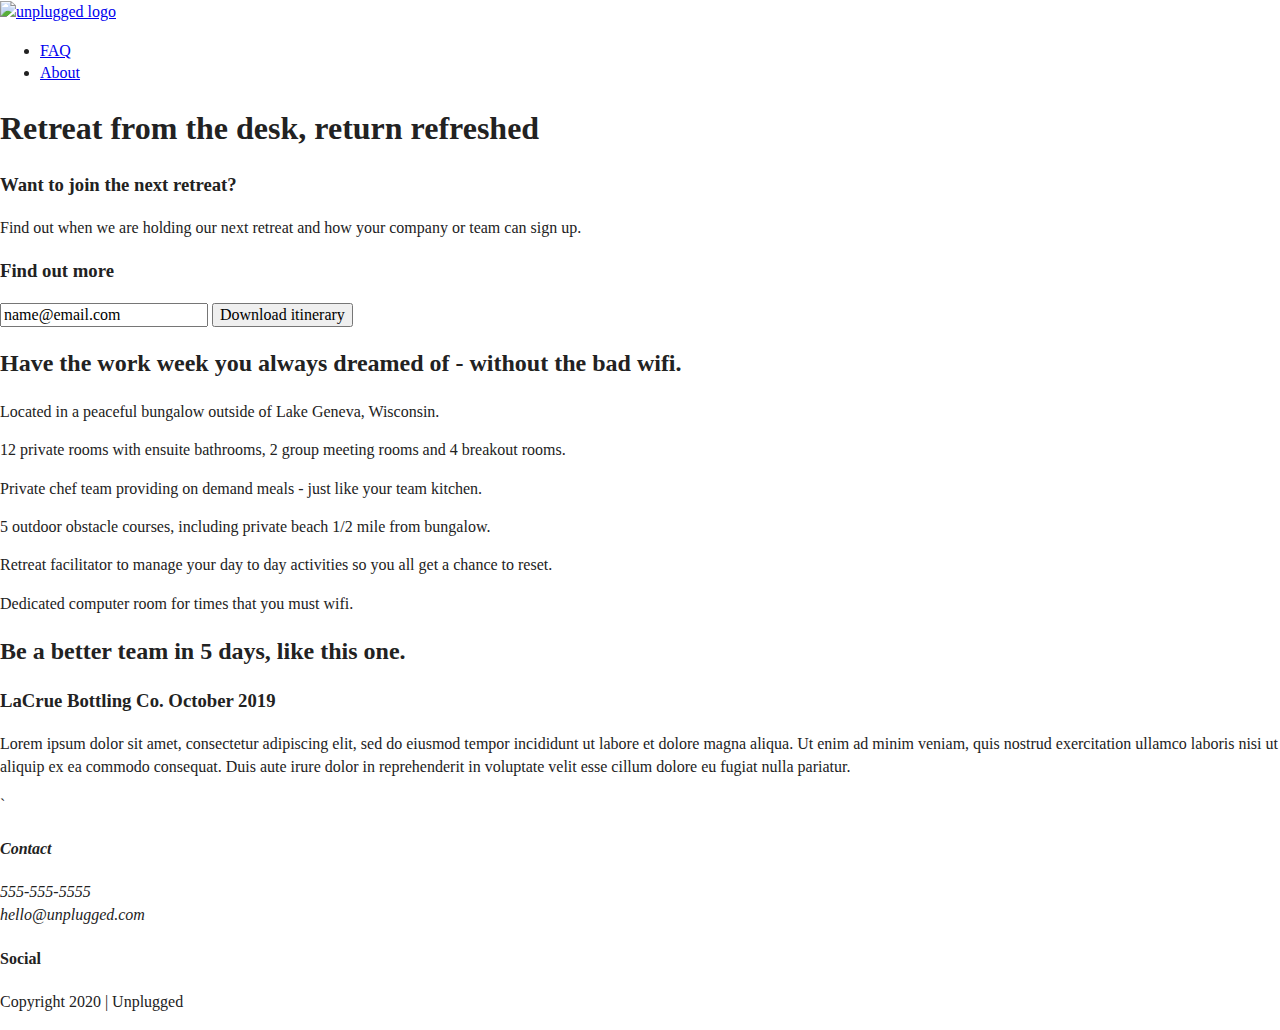
==== index.html @ 2848f75b "Added aside, reviews and other sections" ====
<!doctype html>
<html class="no-js" lang="">

<head>
  <meta charset="utf-8">
  <title>Unplugged | Retreats</title>
  <meta name="description" content="">
  <meta name="viewport" content="width=device-width, initial-scale=1">

  <link rel="manifest" href="site.webmanifest">
  <link rel="apple-touch-icon" href="icon.png">
  <!-- Place favicon.ico in the root directory -->

  <link rel="stylesheet" href="css/normalize.css">
  <link rel="stylesheet" href="css/main.css">

  <meta name="theme-color" content="#fafafa">
</head>

<body>
  <!--[if IE]>
    <p class="browserupgrade">You are using an <strong>outdated</strong> browser. Please <a href="https://browsehappy.com/">upgrade your browser</a> to improve your experience and security.</p>
  <![endif]-->

  <!-- Add your site or application content here -->
  <header>
    <div class="content-wrapper">
      <a href="#"><img src="" alt="unplugged logo"></a>
        <div class="header-divider"></div>
          <nav>
            <ul>
              <li><a href="faq/index.html" target="_blank">FAQ</a></li>
              <li><a href="about/index.html" target="-blank">About</a></li>
            </ul>
          </nav>
    </div>
</header>

  <main>
    <section class="hero-area">
      <div class="content-wrapper">
      <h1>Retreat from the desk, return refreshed</h1>
      </div>
    </section>

    <aside>
      <div class="content-wrapper">
      <div class="form-description">
        <h3>Want to join the next retreat?</h3>
      <p>Find out when we are holding our next retreat and how your company or team can sign up.</p> 
      </div>
      <div class="form">
        <h3>Find out more</h3>
          <input type="text" name="name" value="name@email.com">
          <input type="button" value="Download itinerary">
        </div>
      </div>
    </aside>

    <section class="features">
      <div class="content-wrapper">
        <h2>Have the work week you always dreamed of - without the bad wifi.</h2>
        <div class="features-items">
        <article>
          <p class="fontawesome-icon"></p>
          <p class="features-item-description">Located in a peaceful bungalow outside of Lake Geneva, Wisconsin.</p>
        </article>
        <article>
          <p class="fontawesome-icon"></p>
          <p class="features-item-description">12 private rooms with ensuite bathrooms, 2 group meeting rooms and 4 breakout rooms.</p>
        </article>
        <article> 
          <p class="fontawesome-icon"></p>
          <p class="features-item-description">Private chef team providing on demand meals - just like your team kitchen.</p>
        </article>
        <article> 
          <p class="fontawesome-icon"></p>
          <p class="features-item-description">5 outdoor obstacle courses, including private beach 1/2 mile from bungalow.</p>
        </article>
        <article> 
          <p class="fontawesome-icon"></p>
          <p class="features-item-description">Retreat facilitator to manage your day to day activities so you all get a chance to reset.</p>
        </article>
        <article> 
          <p class="fontawesome-icon"></p>
          <p class="features-item-description">Dedicated computer room for times that you must wifi.</p>
        </article>
      </div>
      </div>
    </section>

    <section class="reviews">
      <div class="content-wrapper">
          <h2>Be a better team in 5 days, like this one.</h2>
          <article>
            <div>
              <h3>LaCrue Bottling Co. October 2019</h3>
              <p>Lorem ipsum dolor sit amet, consectetur adipiscing elit, sed do eiusmod tempor incididunt ut labore et
                  dolore magna aliqua. Ut enim ad minim veniam, quis nostrud exercitation ullamco laboris nisi ut aliquip
                  ex ea commodo consequat. Duis aute irure dolor in reprehenderit in voluptate velit esse cillum dolore eu
                  fugiat nulla pariatur.</p>
            </div>
          </article>
      </div>
    </section>
`</main>

  <footer>
    <div class="content-wrapper">
      <div class="footer-content">
          <address class="contact">
            <h4>Contact</h4>
            <p>555-555-5555<br>hello@unplugged.com</p>
          </address>
        <div class="social">
          <h4>Social</h4>
          <div class="social-icons">
            <p><a href="https://www.facebook.com/yoursite" target="_blank"></a></p>
            <p><a href="https://www.twitter.com/yoursite" target="_blank"></a></p>
            <p><a href="https://www.instagram.com/yoursite" target="_blank"></a></p>
          </div>
        </div>
      </div>
    </div>
    <div class="copyright">
      <p>Copyright 2020 | Unplugged</p>
    </div>
  </footer>
  <script src="js/vendor/modernizr-3.8.0.min.js"></script>
  <script src="https://code.jquery.com/jquery-3.4.1.min.js" integrity="sha256-CSXorXvZcTkaix6Yvo6HppcZGetbYMGWSFlBw8HfCJo=" crossorigin="anonymous"></script>
  <script>window.jQuery || document.write('<script src="js/vendor/jquery-3.4.1.min.js"><\/script>')</script>
  <script src="js/plugins.js"></script>
  <script src="js/main.js"></script>

  <!-- Google Analytics: change UA-XXXXX-Y to be your site's ID. -->
  <script>
    window.ga = function () { ga.q.push(arguments) }; ga.q = []; ga.l = +new Date;
    ga('create', 'UA-XXXXX-Y', 'auto'); ga('set','transport','beacon'); ga('send', 'pageview')
  </script>
  <script src="https://www.google-analytics.com/analytics.js" async></script>
</body>

</html>
---- css/main.css ----
/*! HTML5 Boilerplate v7.3.0 | MIT License | https://html5boilerplate.com/ */

/* main.css 2.0.0 | MIT License | https://github.com/h5bp/main.css#readme */
/*
 * What follows is the result of much research on cross-browser styling.
 * Credit left inline and big thanks to Nicolas Gallagher, Jonathan Neal,
 * Kroc Camen, and the H5BP dev community and team.
 */

/* ==========================================================================
   Base styles: opinionated defaults
   ========================================================================== */

html {
  color: #222;
  font-size: 1em;
  line-height: 1.4;
}

/*
 * Remove text-shadow in selection highlight:
 * https://twitter.com/miketaylr/status/12228805301
 *
 * Vendor-prefixed and regular ::selection selectors cannot be combined:
 * https://stackoverflow.com/a/16982510/7133471
 *
 * Customize the background color to match your design.
 */

::-moz-selection {
  background: #b3d4fc;
  text-shadow: none;
}

::selection {
  background: #b3d4fc;
  text-shadow: none;
}

/*
 * A better looking default horizontal rule
 */

hr {
  display: block;
  height: 1px;
  border: 0;
  border-top: 1px solid #ccc;
  margin: 1em 0;
  padding: 0;
}

/*
 * Remove the gap between audio, canvas, iframes,
 * images, videos and the bottom of their containers:
 * https://github.com/h5bp/html5-boilerplate/issues/440
 */

audio,
canvas,
iframe,
img,
svg,
video {
  vertical-align: middle;
}

/*
 * Remove default fieldset styles.
 */

fieldset {
  border: 0;
  margin: 0;
  padding: 0;
}

/*
 * Allow only vertical resizing of textareas.
 */

textarea {
  resize: vertical;
}

/* ==========================================================================
   Browser Upgrade Prompt
   ========================================================================== */

.browserupgrade {
  margin: 0.2em 0;
  background: #ccc;
  color: #000;
  padding: 0.2em 0;
}

/* ==========================================================================
   Author's custom styles
   ========================================================================== */

/* ==========================================================================
   Helper classes
   ========================================================================== */

/*
 * Hide visually and from screen readers
 */

.hidden {
  display: none !important;
}

/*
* Hide only visually, but have it available for screen readers:
* https://snook.ca/archives/html_and_css/hiding-content-for-accessibility
*
* 1. For long content, line feeds are not interpreted as spaces and small width
*    causes content to wrap 1 word per line:
*    https://medium.com/@jessebeach/beware-smushed-off-screen-accessible-text-5952a4c2cbfe
*/

.sr-only {
  border: 0;
  clip: rect(0, 0, 0, 0);
  height: 1px;
  margin: -1px;
  overflow: hidden;
  padding: 0;
  position: absolute;
  white-space: nowrap;
  width: 1px;
  /* 1 */
}

/*
* Extends the .sr-only class to allow the element
* to be focusable when navigated to via the keyboard:
* https://www.drupal.org/node/897638
*/

.sr-only.focusable:active,
.sr-only.focusable:focus {
  clip: auto;
  height: auto;
  margin: 0;
  overflow: visible;
  position: static;
  white-space: inherit;
  width: auto;
}

/*
* Hide visually and from screen readers, but maintain layout
*/

.invisible {
  visibility: hidden;
}

/*
* Clearfix: contain floats
*
* For modern browsers
* 1. The space content is one way to avoid an Opera bug when the
*    `contenteditable` attribute is included anywhere else in the document.
*    Otherwise it causes space to appear at the top and bottom of elements
*    that receive the `clearfix` class.
* 2. The use of `table` rather than `block` is only necessary if using
*    `:before` to contain the top-margins of child elements.
*/

.clearfix:before,
.clearfix:after {
  content: " ";
  /* 1 */
  display: table;
  /* 2 */
}

.clearfix:after {
  clear: both;
}

/* ==========================================================================
   EXAMPLE Media Queries for Responsive Design.
   These examples override the primary ('mobile first') styles.
   Modify as content requires.
   ========================================================================== */

@media only screen and (min-width: 35em) {
  /* Style adjustments for viewports that meet the condition */
}

@media print,
  (-webkit-min-device-pixel-ratio: 1.25),
  (min-resolution: 1.25dppx),
  (min-resolution: 120dpi) {
  /* Style adjustments for high resolution devices */
}

/* ==========================================================================
   Print styles.
   Inlined to avoid the additional HTTP request:
   https://www.phpied.com/delay-loading-your-print-css/
   ========================================================================== */

@media print {
  *,
  *:before,
  *:after {
    background: transparent !important;
    color: #000 !important;
    /* Black prints faster */
    box-shadow: none !important;
    text-shadow: none !important;
  }
  a,
  a:visited {
    text-decoration: underline;
  }
  a[href]:after {
    content: " (" attr(href) ")";
  }
  abbr[title]:after {
    content: " (" attr(title) ")";
  }
  /*
     * Don't show links that are fragment identifiers,
     * or use the `javascript:` pseudo protocol
     */
  a[href^="#"]:after,
  a[href^="javascript:"]:after {
    content: "";
  }
  pre {
    white-space: pre-wrap !important;
  }
  pre,
  blockquote {
    border: 1px solid #999;
    page-break-inside: avoid;
  }
  /*
     * Printing Tables:
     * https://web.archive.org/web/20180815150934/http://css-discuss.incutio.com/wiki/Printing_Tables
     */
  thead {
    display: table-header-group;
  }
  tr,
  img {
    page-break-inside: avoid;
  }
  p,
  h2,
  h3 {
    orphans: 3;
    widows: 3;
  }
  h2,
  h3 {
    page-break-after: avoid;
  }
}
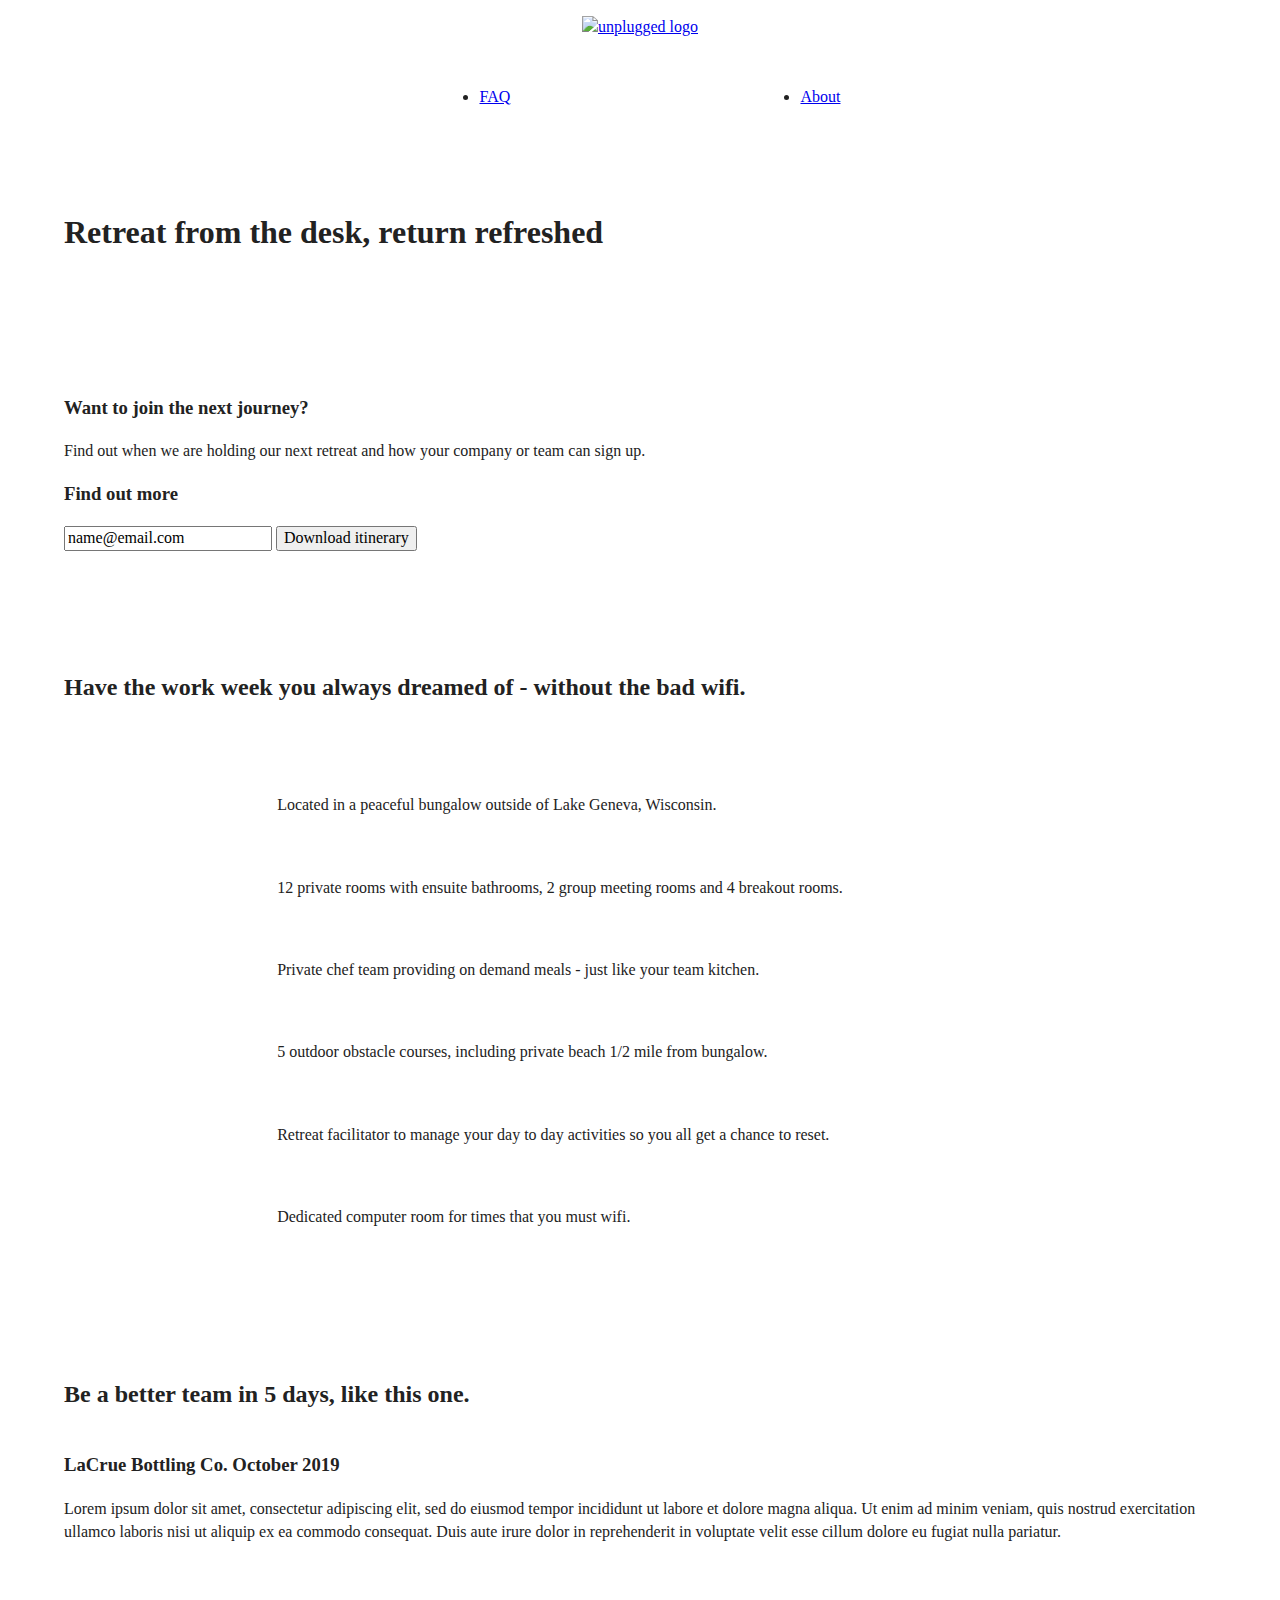
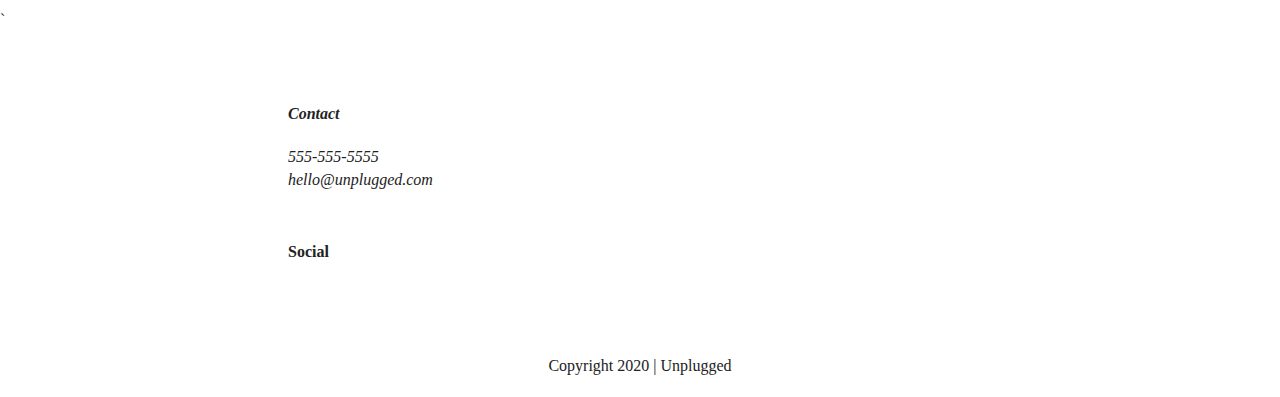
==== commit 18c45731: "changed aside h3 text from retreat to journey to test mac terminal upload to github" ====
--- a/index.html
+++ b/index.html
@@ -46,7 +46,7 @@
     <aside>
       <div class="content-wrapper">
       <div class="form-description">
-        <h3>Want to join the next retreat?</h3>
+        <h3>Want to join the next journey?</h3>
       <p>Find out when we are holding our next retreat and how your company or team can sign up.</p> 
       </div>
       <div class="form">
--- a/css/main.css
+++ b/css/main.css
@@ -97,6 +97,199 @@
 /* ==========================================================================
    Author's custom styles
    ========================================================================== */
+   .content-wrapper {
+    width: 90%;
+    margin: 50px 0;
+  }
+  
+  /* -------------------- Base Header - Footer Styles -------------------- */
+  
+  header,
+  footer {
+    display: flex;
+    justify-content: center;
+    align-items: center;
+    flex-flow: row wrap;
+  }
+  
+  header {
+    padding: 15px 0;
+  }
+  
+  header .content-wrapper {
+    display: flex;
+    justify-content: center;
+    align-items: center;
+    flex-flow: row wrap;
+    margin: 0;
+  }
+  
+  .header-divider {
+    width: 100%;
+    height: 1px;
+    margin: 10px 0 20px 0;
+  }
+  
+  header nav {
+    display: flex;
+    justify-content: space-around;
+    align-items: center;
+    flex-flow: row wrap;
+    width: 60%;
+  }
+  
+  header nav ul {
+    display: flex;
+    justify-content: space-around;
+    width: 100%;
+  }
+  
+  footer {
+    flex-direction: column;
+  }
+  
+  footer p {
+    margin: 0;
+  }
+  
+  footer .content-wrapper {
+    width: 55%;
+    margin: 50px 0;
+  }
+  
+  footer .contact {
+    margin-bottom: 50px;
+  }
+  
+  footer .social-icons {
+    display: flex;
+    justify-content: space-around;
+    align-items: center;
+  }
+  
+  footer .social-icons p {
+    display: flex;
+    justify-content: center;
+    align-items: center;
+  }
+  
+  footer .copyright {
+    margin: 20px 0;
+  }
+  
+  /* -------------------- Mobile Styles - Homepage -------------------- */
+  
+  /* Hero Area */
+  
+  .hero-area {
+    display: flex;
+    justify-content: center;
+    flex-flow: row wrap;
+  }
+  
+  /* Aside */
+  
+  aside {
+    display: flex;
+    justify-content: center;
+    align-items: center;
+    flex-flow: row wrap;
+  }
+  
+  /* Features */
+  
+  .features {
+    display: flex;
+    justify-content: center;
+    flex-flow: row wrap;
+  }
+  
+  .features h2 {
+    margin-bottom: 60px;
+  }
+  
+  .features article {
+    width: 63%;
+    margin: 30px 0;
+  }
+  
+  .features .features-items {
+    display: flex;
+    justify-content: center;
+    align-items: center;
+    flex-flow: row wrap;
+  }
+  
+  .features p {
+    margin: 0;
+  }
+  
+  /* Reviews */
+  
+  .reviews {
+    display: flex;
+    justify-content: center;
+    flex-flow: row wrap;
+  }
+  
+  .reviews h2 {
+    margin-bottom: 40px;
+  }
+  
+  .reviews h3 {
+    width: 55%;
+    margin: 20px 0;
+  }
+  
+  /* ==========================================================================
+     About Page
+     ========================================================================== */
+  
+  .mission {
+    display: flex;
+    justify-content: center;
+    align-items: center;
+    flex-flow: row wrap;
+  }
+  
+  .contact-section {
+    display: flex;
+    justify-content: center;
+    align-items: center;
+    flex-flow: row wrap;
+  }
+  
+  .contact-content p {
+    margin: 0;
+  }
+  
+  /* ==========================================================================
+     FAQ Page
+     ========================================================================== */
+  
+  .faq {
+    display: flex;
+    justify-content: center;
+    align-items: center;
+    flex-flow: row wrap;
+  }
+  
+  .faq .content-wrapper {
+    margin: 50px 0 0 0;
+    display: flex;
+    justify-content: center;
+    align-items: center;
+    flex-flow: row wrap;
+  }
+  
+  .faq h2 {
+    margin-bottom: 40px;
+  }
+  
+  .faq-content {
+    margin-bottom: 50px;
+  }
+
 
 /* ==========================================================================
    Helper classes
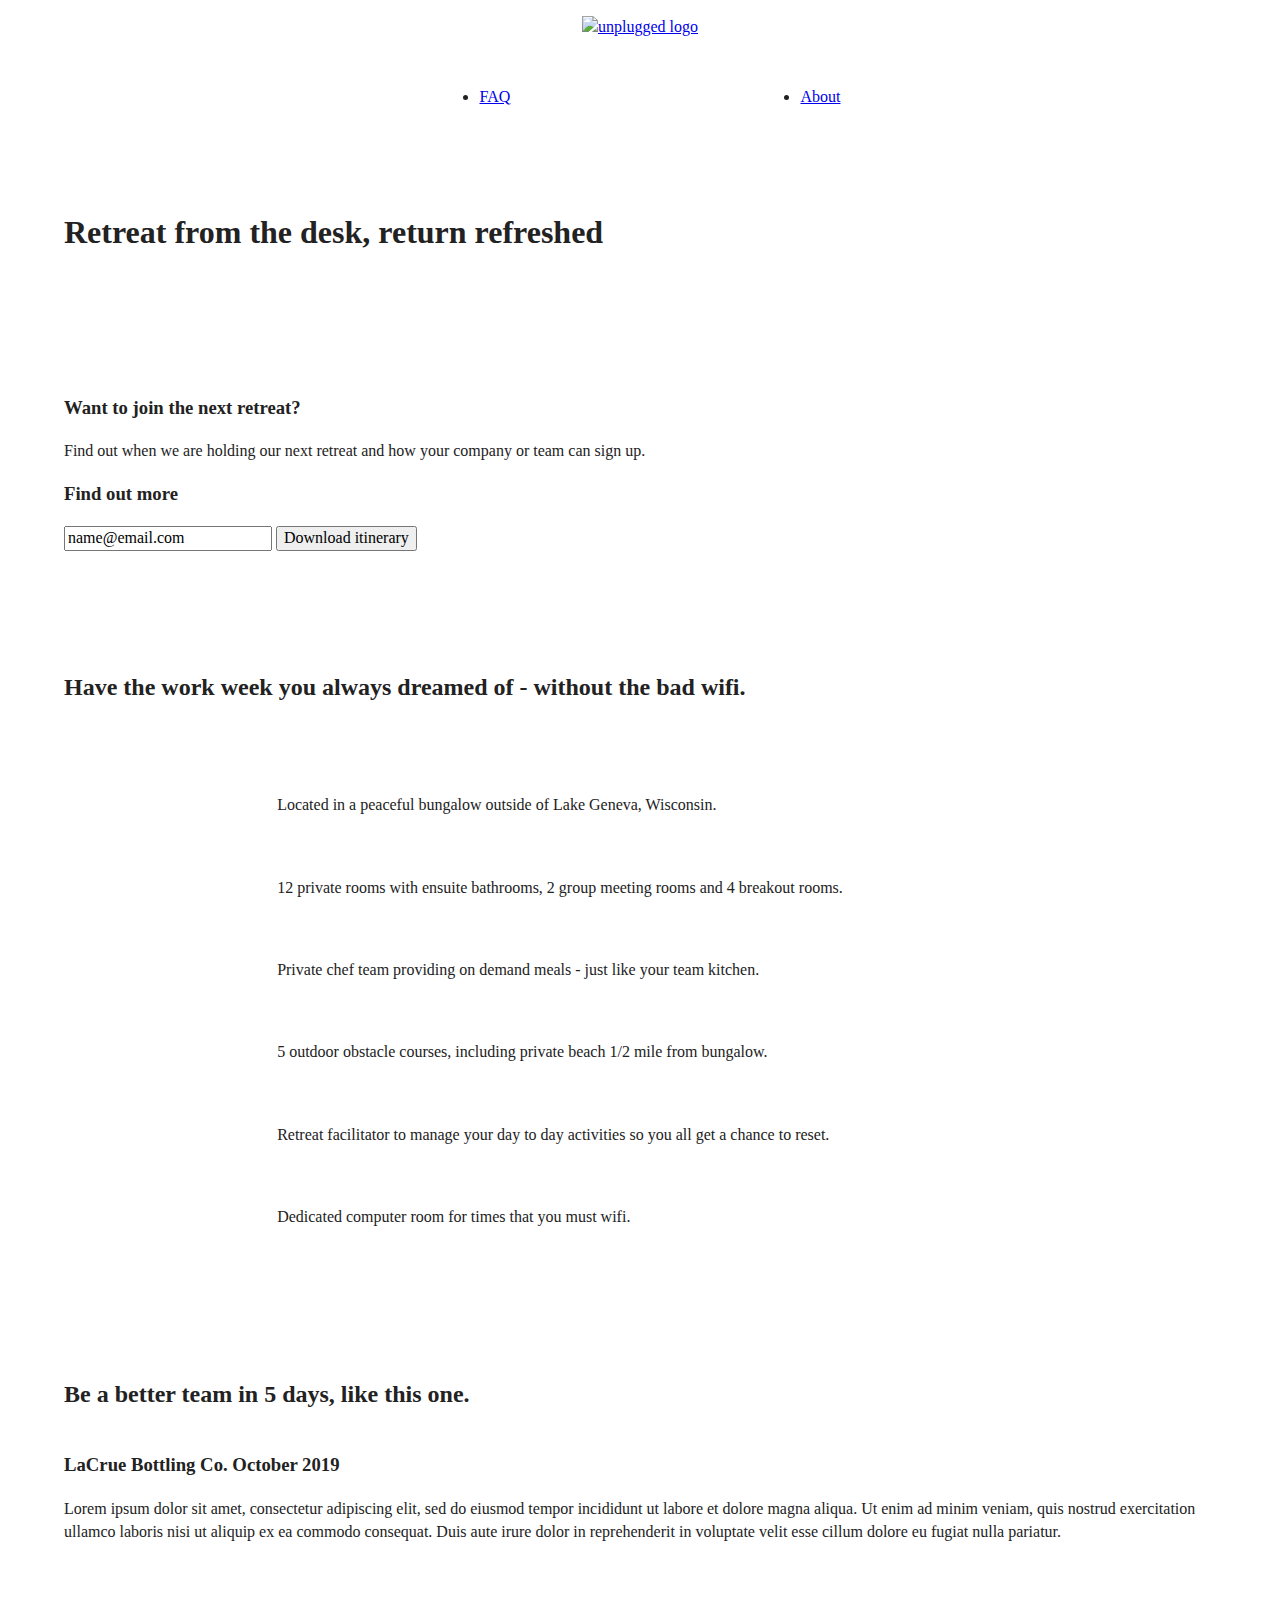
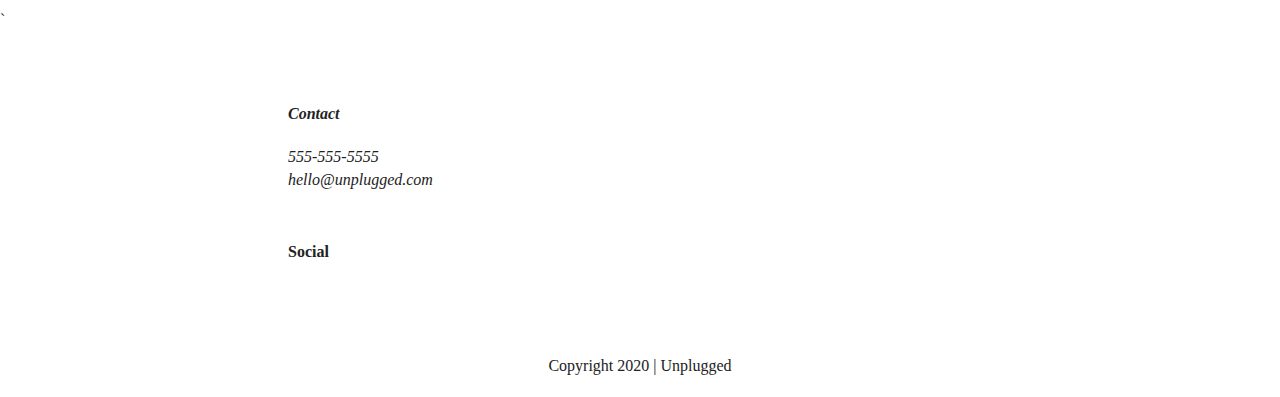
==== commit b91d136e: "Changed h3 back again" ====
--- a/index.html
+++ b/index.html
@@ -46,7 +46,7 @@
     <aside>
       <div class="content-wrapper">
       <div class="form-description">
-        <h3>Want to join the next journey?</h3>
+        <h3>Want to join the next retreat?</h3>
       <p>Find out when we are holding our next retreat and how your company or team can sign up.</p> 
       </div>
       <div class="form">
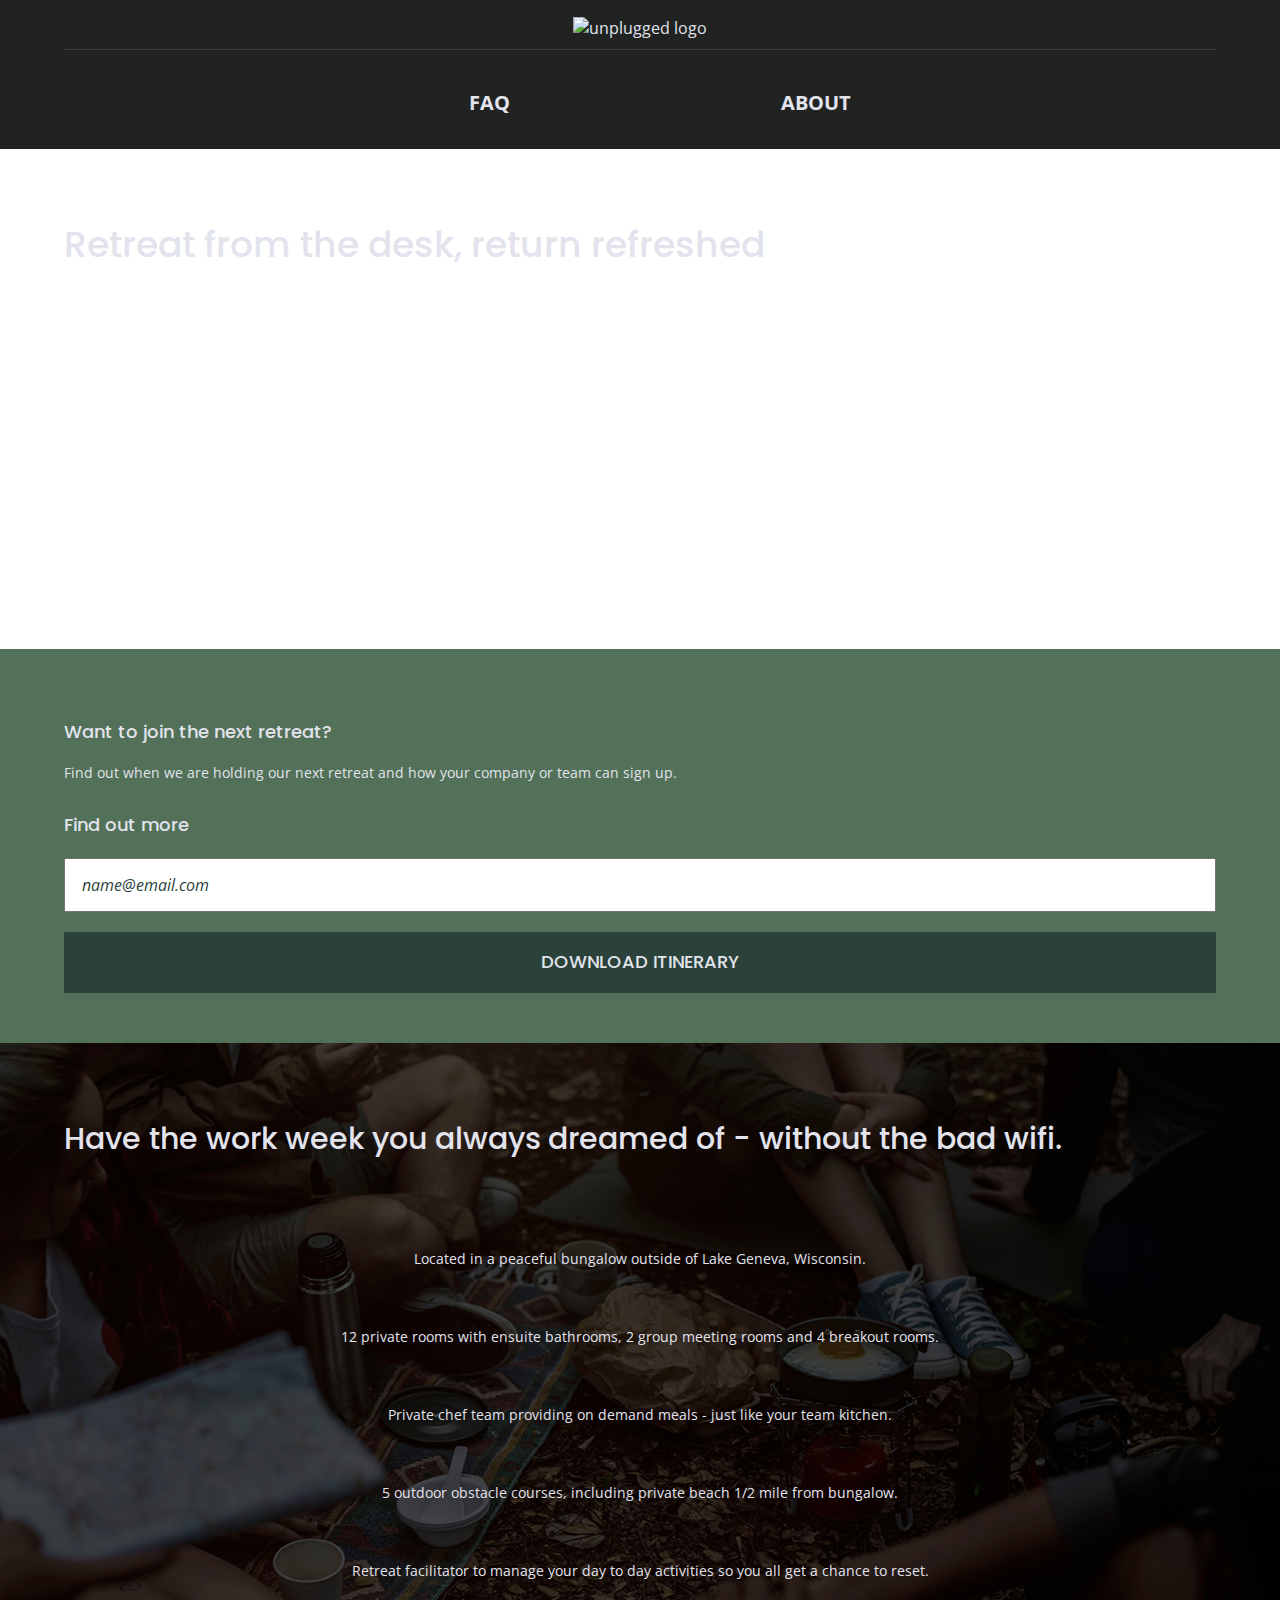
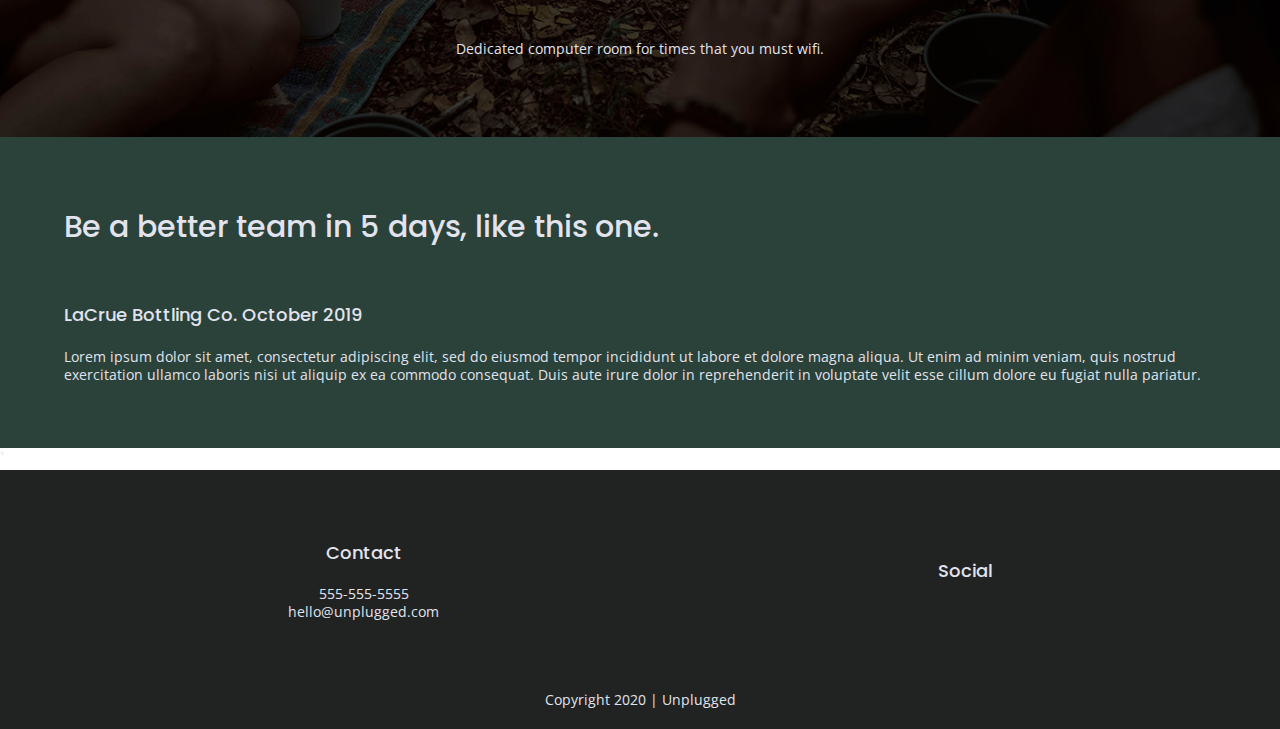
==== commit a55937c2: "committing all new files" ====
--- a/index.html
+++ b/index.html
@@ -13,6 +13,8 @@
 
   <link rel="stylesheet" href="css/normalize.css">
   <link rel="stylesheet" href="css/main.css">
+  <!--google fonts-->
+  <link href="https://fonts.googleapis.com/css?family=Open+Sans:400,700|Poppins:500,700" rel="stylesheet">
 
   <meta name="theme-color" content="#fafafa">
 </head>
--- a/css/main.css
+++ b/css/main.css
@@ -97,15 +97,69 @@
 /* ==========================================================================
    Author's custom styles
    ========================================================================== */
-   .content-wrapper {
-    width: 90%;
-    margin: 50px 0;
-  }
+  html {
+  font-size: 16px;
+}
+ 
+body {
+  font-family: 'Open Sans', sans-serif;
+  font-size: 1em;
+  text-align: left;
+  color: #e2e3ed;
+}
+ 
+ul, 
+ol {
+  list-style-type: none;
+ }
+ 
+a {
+	color: #e2e3ed;
+  text-decoration: none;
+}
+ 
+h2 {
+  font-family: 'Poppins', sans-serif;
+  font-size: 1.875em;
+  font-weight: 500;
+}
+ 
+h3, 
+h4 {
+  font-family: 'Poppins', sans-serif;
+  font-size: 1.125em;
+  font-weight: 500;
+  margin: 20px 0;
+}
+ 
+p {
+  font-size: 0.875em;
+  line-height: 1.285;
+}
+ 
+img {
+  width: 100%;
+}
+ 
+figure {
+  margin: 0;
+}
+ 
+address {
+  font-style: normal;
+}
+  
+.content-wrapper {
+  width: 90%;
+  margin: 50px 0;
+}
+  
   
   /* -------------------- Base Header - Footer Styles -------------------- */
   
   header,
   footer {
+    background-color: #202322;
     display: flex;
     justify-content: center;
     align-items: center;
@@ -123,8 +177,17 @@
     flex-flow: row wrap;
     margin: 0;
   }
+
+  header figure {
+    width: 60%;
+    display: flex;
+    justify-content: center;
+    align-items: center;
+    flex-flow: row wrap;
+  }
   
   .header-divider {
+    background: #3a3a3a;
     width: 100%;
     height: 1px;
     margin: 10px 0 20px 0;
@@ -132,6 +195,9 @@
   
   header nav {
     display: flex;
+    font-size: 1.125em;
+    font-weight: 700;
+    text-transform: uppercase;
     justify-content: space-around;
     align-items: center;
     flex-flow: row wrap;
@@ -143,9 +209,14 @@
     justify-content: space-around;
     width: 100%;
   }
+
+  header nav ul li {
+    font-size: 1.125em;
+  }
   
   footer {
     flex-direction: column;
+    text-align: center;
   }
   
   footer p {
@@ -177,28 +248,70 @@
     margin: 20px 0;
   }
   
+
   /* -------------------- Mobile Styles - Homepage -------------------- */
   
   /* Hero Area */
   
   .hero-area {
-    display: flex;
-    justify-content: center;
-    flex-flow: row wrap;
+    background: url('../img/unplugged-retreat.jpg');
+    background-size: cover;
+    background-position: center;
+    min-height: 500px;
+    display: flex;
+    justify-content: center;
+    flex-flow: row wrap;
+  }
+
+  .hero-area h1 {
+    font-size: 2.25em;
+    font-family: 'Poppins', Helvetica, Arial, sans-serif;
+    font-weight: 500; 
+    line-height: 1.2; 
   }
   
   /* Aside */
   
   aside {
-    display: flex;
-    justify-content: center;
-    align-items: center;
-    flex-flow: row wrap;
+    background-color: #527158;
+    display: flex;
+    justify-content: center;
+    align-items: center;
+    flex-flow: row wrap;
+  }
+ 
+  aside .form { 
+    margin-top: 30px;
+  }
+ 
+  input[type=text] {
+    box-sizing: border-box;
+    width: 100%;
+    color: #2a423a;
+    font-style: italic;
+    padding: 1em;
+  }
+ 
+  input[type=button] {
+    width: 100%;
+    padding: 20px 0;
+    margin-top: 20px;
+    background-color: #2a423a;
+    font-family: 'Poppins', Helvetica, Arial, sans-serif;
+    font-weight: 500;
+    font-size: 1.125em;
+    color: #e2e3ed;
+    border: none;
+    text-align: center;
+    text-transform: uppercase;
   }
   
   /* Features */
   
   .features {
+    background: url('../img/unplugged-retreat-features.jpg');
+    background-size: cover;
+    background-position: center;
     display: flex;
     justify-content: center;
     flex-flow: row wrap;
@@ -222,11 +335,13 @@
   
   .features p {
     margin: 0;
+    text-align: center;
   }
   
   /* Reviews */
   
   .reviews {
+    background-color:#2a423a; 
     display: flex;
     justify-content: center;
     flex-flow: row wrap;
@@ -234,6 +349,7 @@
   
   .reviews h2 {
     margin-bottom: 40px;
+    line-height: 1;
   }
   
   .reviews h3 {
@@ -246,6 +362,7 @@
      ========================================================================== */
   
   .mission {
+    background-color: #527158;;
     display: flex;
     justify-content: center;
     align-items: center;
@@ -253,6 +370,7 @@
   }
   
   .contact-section {
+    background-color: #2a423a;
     display: flex;
     justify-content: center;
     align-items: center;
@@ -268,6 +386,7 @@
      ========================================================================== */
   
   .faq {
+    background-color: #527158;
     display: flex;
     justify-content: center;
     align-items: center;
@@ -284,10 +403,15 @@
   
   .faq h2 {
     margin-bottom: 40px;
+    line-height: 1;
   }
   
   .faq-content {
     margin-bottom: 50px;
+  }
+
+  .faq-content h4 {
+    line-height: 1.333;
   }
 
 
@@ -380,9 +504,364 @@
    Modify as content requires.
    ========================================================================== */
 
-@media only screen and (min-width: 35em) {
-  /* Style adjustments for viewports that meet the condition */
-}
+/******TABLET STYLES*****/
+<<<<<<< HEAD
+/******************************/
+=======
+>>>>>>> bc1c63d2833e766dfe29c87d49b9259beca9853e
+
+@media only screen and (min-width: 768px) {
+  
+  /**** general styles *****/
+  
+  .content-wrapper {
+    max-width: 640px;
+    margin: 100px 0;
+  }
+
+<<<<<<< HEAD
+  h2 {
+    font-size: 2.25em;
+    line-height: 1.333;
+  }
+
+  h3 {
+    font-size: 1.5em;
+    line-height: 1.25;
+  }
+
+  /**** Header *****/
+  
+=======
+  /**** Header *****/
+
+>>>>>>> bc1c63d2833e766dfe29c87d49b9259beca9853e
+  header {
+    justify-content: space-around;
+    padding: 33px 0;
+  }
+
+  header .content-wrapper {
+    width: 100%;
+    justify-content: space-between;
+  }
+
+<<<<<<< HEAD
+  header figure {
+    width: 30%;
+  }
+
+=======
+>>>>>>> bc1c63d2833e766dfe29c87d49b9259beca9853e
+  header nav {
+    width: 20%;
+  }
+
+  header nav ul {
+    justify-content: space-between;
+
+  }
+
+  .header-divider {
+    display: none;
+  }
+
+  /***** Hero area *****/
+<<<<<<< HEAD
+
+  .hero-area {
+    min-height: 600px;
+  }
+
+  .hero-area h1 {
+    font-size: 3em;
+    line-height: 1;
+    margin: 0;
+  }
+
+=======
+>>>>>>> bc1c63d2833e766dfe29c87d49b9259beca9853e
+  /**** Aside ****/
+
+  aside .content-wrapper {
+    margin: 50px 0;
+    display: flex;
+    justify-content: space-between;
+    flex-flow: row wrap;
+
+  }
+
+  aside .content-wrapper .form-description,
+  aside .content-wrapper .form {
+    width: 40%;
+    margin: 0;
+  }
+
+<<<<<<< HEAD
+
+/***** Features *****/
+
+.features h2 {
+  margin-bottom: 20px;
+}
+
+=======
+}
+
+/***** Features *****/
+
+>>>>>>> bc1c63d2833e766dfe29c87d49b9259beca9853e
+.features article {
+  display: flex;
+  justify-content: center;
+  align-items: center;
+  flex-flow: column wrap;
+  flex-basis: 50%;
+}
+
+.features .features-item-description {
+<<<<<<< HEAD
+  width: 62%;
+=======
+  width: 50%;
+>>>>>>> bc1c63d2833e766dfe29c87d49b9259beca9853e
+}
+
+/***** Reviews *****/
+
+.reviews article {
+  display: flex;
+  justify-content: space-between;
+}
+
+<<<<<<< HEAD
+.reviews h2 {
+  width: 85%;
+}
+
+=======
+>>>>>>> bc1c63d2833e766dfe29c87d49b9259beca9853e
+.reviews article div {
+  width: 49%;
+}
+
+<<<<<<< HEAD
+.reivews h3 {
+  width: 75%;
+  margin: 0;
+}
+
+=======
+>>>>>>> bc1c63d2833e766dfe29c87d49b9259beca9853e
+/***** Footer *****/
+
+footer .content-wrapper {
+  width: 65%;
+  margin: 100px 0;
+}
+
+.footer-content {
+  display: flex;
+  justify-content: space-between;
+  align-items: center;
+<<<<<<< HEAD
+  flex-direction: row;
+=======
+>>>>>>> bc1c63d2833e766dfe29c87d49b9259beca9853e
+}
+
+footer .contact {
+  margin-bottom: 0;
+}
+
+<<<<<<< HEAD
+footer h4 {
+  font-size: 1.5em;
+  margin-bottom: 40px;
+}
+
+footer p {
+  line-height: 1.285;
+}
+
+=======
+>>>>>>> bc1c63d2833e766dfe29c87d49b9259beca9853e
+footer .copyright {
+  width: 100%;
+}
+
+/***** ABOUT PAGE tablet *****/
+
+.mission-content {
+  display: flex;
+  justify-content: space-between;
+  align-items: center;
+  padding-top: 20px;
+
+}
+
+.mission-content p {
+  width: 45%;
+}
+
+.content-section .content-wrapper h2 {
+  width: 80%;
+}
+
+.contact-content {
+  display: flex;
+  justify-content: space-between;
+  align-items: flex-start;
+}
+
+<<<<<<< HEAD
+.contact-content h4 {
+  font-size: 1.5em;
+}
+
+=======
+>>>>>>> bc1c63d2833e766dfe29c87d49b9259beca9853e
+/***** FAQ page tablet *****/
+
+.faq .content-wrapper {
+  justify-content: space-between;
+}
+
+.faq-content {
+  flex-basis: 45%;
+}
+
+.faq h2 {
+  width: 100%;
+<<<<<<< HEAD
+    }
+
+.faq h4,
+.faq p {
+  font-size: .875em;
+  line-height: 1.125;
+  }
+
+}
+
+/*****DESKTOP STYLES*****/
+/*******************************/
+
+@media only screen and (min-width:1200px) {
+
+/***** General styles*****/
+header {
+  padding: 15px 0;
+}
+
+.content-wrapper {
+  max-width: 960px;
+=======
+}
+/*****DESKTOP STYLES*****/
+
+@media only screen and (min-width: 1200px) {
+.features {
+  width: 80%;
+}
+
+/****testing for github****testagain/
+
+
+
+>>>>>>> bc1c63d2833e766dfe29c87d49b9259beca9853e
+}
+
+h2 {
+  font-size: 2.25em;
+}
+
+h3,
+h4 { 
+  font-size: 1.875em;
+}
+
+p {
+  font-size: 1.125em;
+  line-height: 1.333;
+}
+
+ /***** Hero area *****/
+
+ .hero-area h1 {
+   font-size: 3.75em;
+   width: 80%;
+ }
+  /**** Aside ****/
+
+
+  aside .content-wrapper {
+    justify-content: space-around;
+  }
+
+  aside .content-wrapper .form-description,
+  aside .content-wrapper .form {
+    width: 30%;
+  }
+
+  .form-description p {
+    font-size: 1.125em;
+  }
+
+  /***** Features *****/
+
+  .features h2 {
+    width: 90%;
+  }
+
+.features article {
+  flex-basis: 33%;
+}
+
+/***** Reviews *****/
+
+
+.reviews article div {
+  width: 42%;
+}
+.reviews h2 {
+  padding-bottom: 50px;
+}
+
+
+footer h4 {
+  font-size: 1.875em;
+}
+
+/***** ABOUT PAGE desktop *****/
+
+.mission h2, .contact-section, .content-wrapper h2 {
+  width: 95%;
+  font-size: 3em;
+}
+
+.contact-content h4 {
+  font-size: 1.875em;
+}
+  
+
+/***** FAQ page desktop *****/
+
+.faq h2 {
+  width: 100%;
+  font-size: 3em;
+}
+
+.faq h4,
+.faq p {
+  font-size: 1.125em;
+  line-height: 1;
+}
+
+}
+
+
+
 
 @media print,
   (-webkit-min-device-pixel-ratio: 1.25),
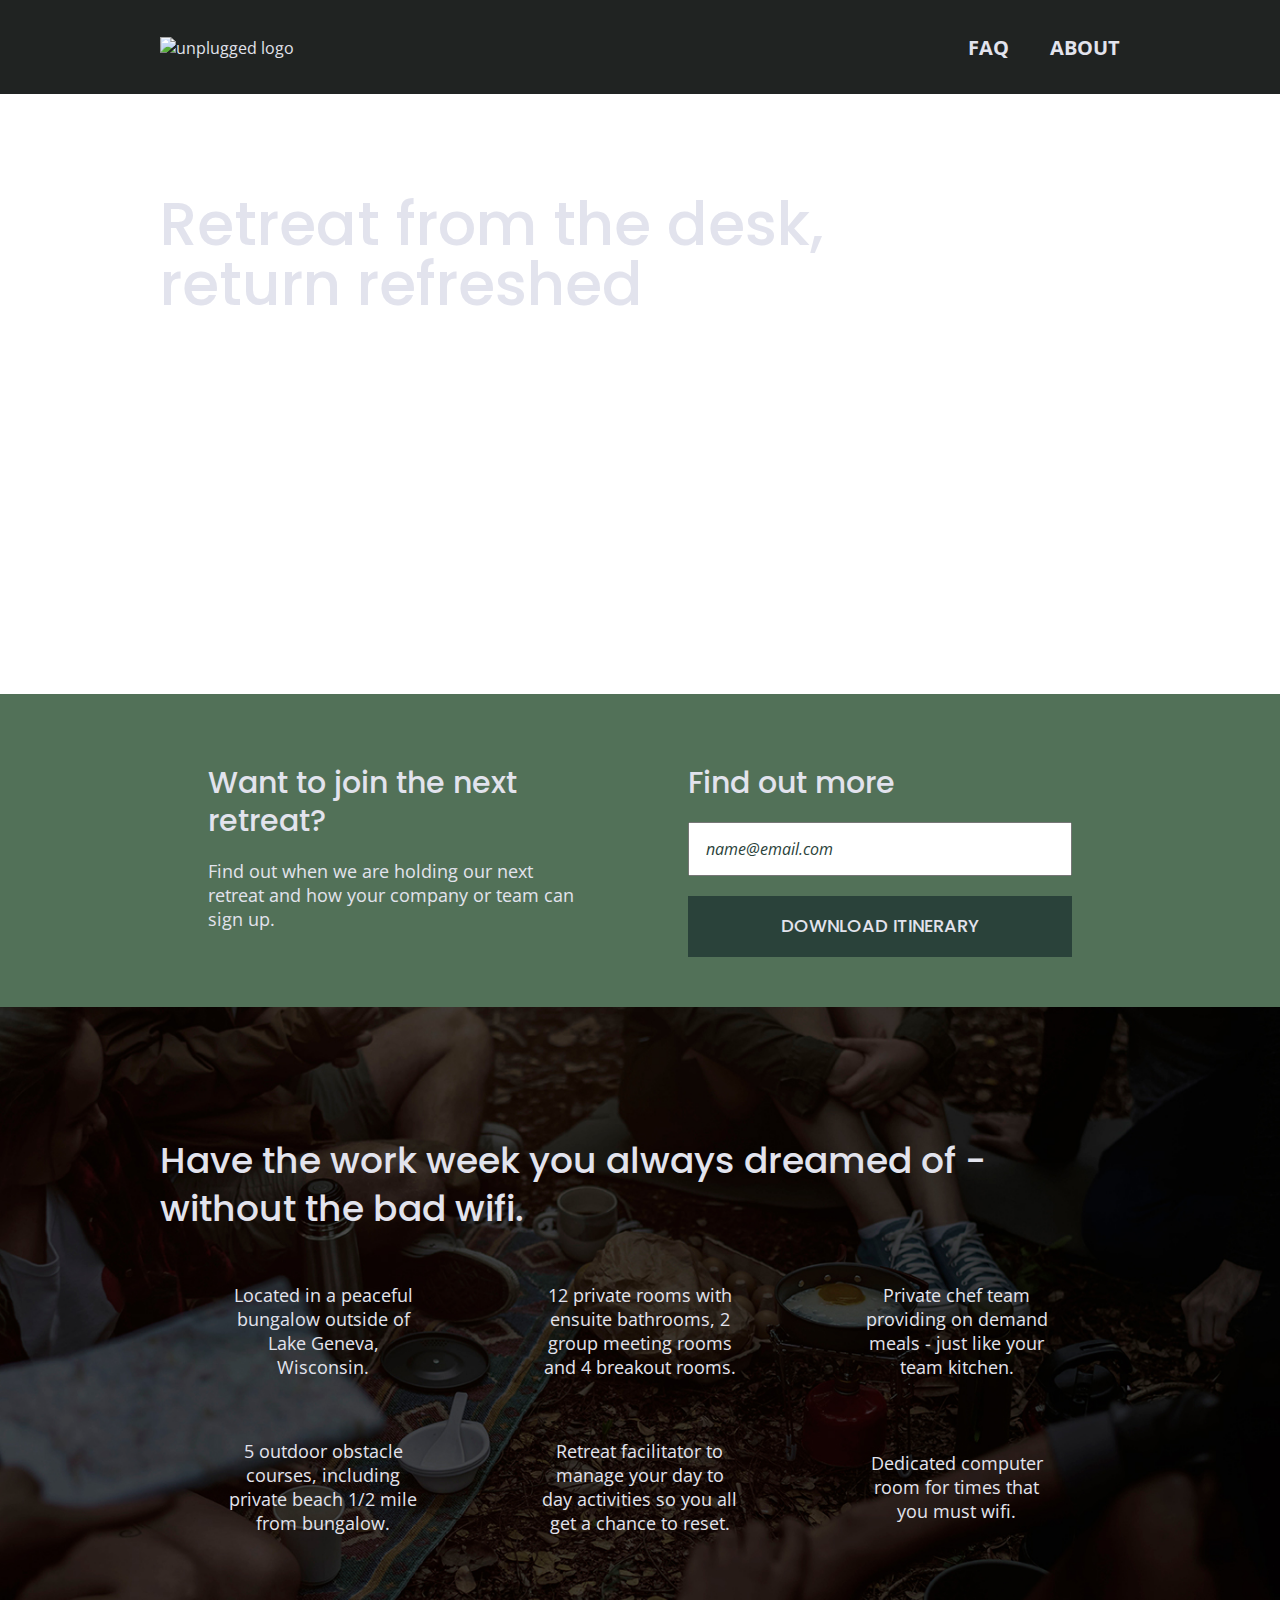
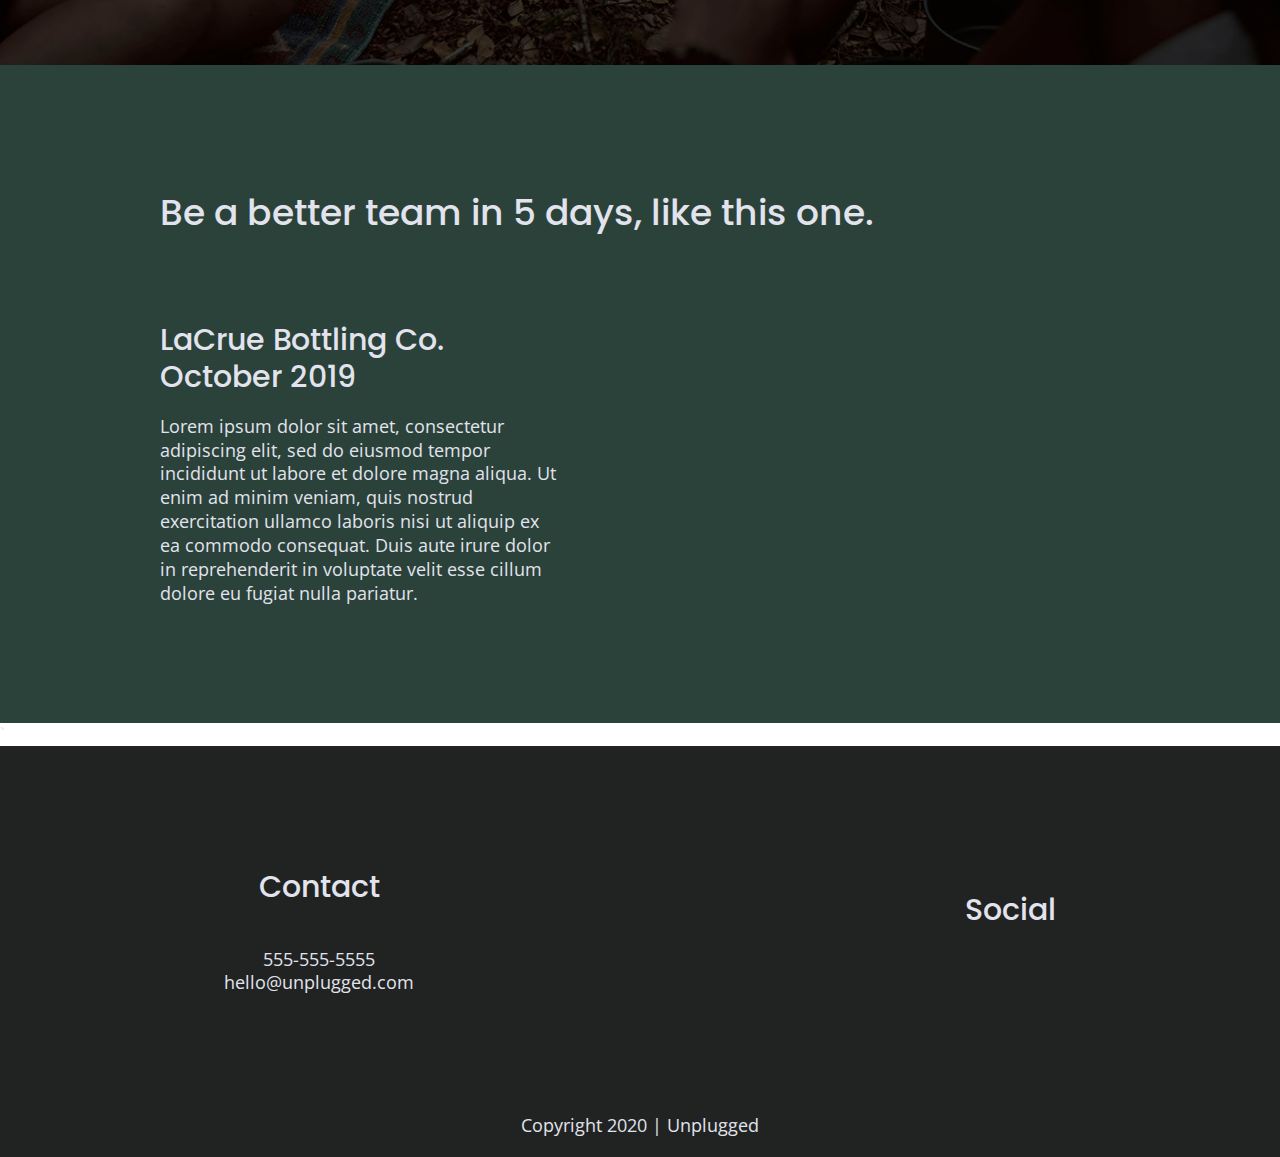
==== commit 9b54f232: "Added font awesome icons to html and styled icons in css for mobile styles" ====
--- a/index.html
+++ b/index.html
@@ -15,6 +15,9 @@
   <link rel="stylesheet" href="css/main.css">
   <!--google fonts-->
   <link href="https://fonts.googleapis.com/css?family=Open+Sans:400,700|Poppins:500,700" rel="stylesheet">
+
+  <!-- FontAwesome CDN version 5.5 -->
+<link rel="stylesheet" href="https://use.fontawesome.com/releases/v5.5.0/css/all.css" integrity="sha384-B4dIYHKNBt8Bc12p+WXckhzcICo0wtJAoU8YZTY5qE0Id1GSseTk6S+L3BlXeVIU" crossorigin="anonymous">
 
   <meta name="theme-color" content="#fafafa">
 </head>
@@ -64,27 +67,27 @@
         <h2>Have the work week you always dreamed of - without the bad wifi.</h2>
         <div class="features-items">
         <article>
-          <p class="fontawesome-icon"></p>
+          <p class="fontawesome-icon"><i class="fas fa-campground"></i></p>
           <p class="features-item-description">Located in a peaceful bungalow outside of Lake Geneva, Wisconsin.</p>
         </article>
         <article>
-          <p class="fontawesome-icon"></p>
+          <p class="fontawesome-icon"><i class="fas fa-bed"></i></p>
           <p class="features-item-description">12 private rooms with ensuite bathrooms, 2 group meeting rooms and 4 breakout rooms.</p>
         </article>
         <article> 
-          <p class="fontawesome-icon"></p>
+          <p class="fontawesome-icon"><i class="fas fa-utensils"></i></p>
           <p class="features-item-description">Private chef team providing on demand meals - just like your team kitchen.</p>
         </article>
         <article> 
-          <p class="fontawesome-icon"></p>
+          <p class="fontawesome-icon"><i class="fas fa-shoe-prints"></i></p>
           <p class="features-item-description">5 outdoor obstacle courses, including private beach 1/2 mile from bungalow.</p>
         </article>
         <article> 
-          <p class="fontawesome-icon"></p>
+          <p class="fontawesome-icon"><i class="fas fa-smile"></i></p>
           <p class="features-item-description">Retreat facilitator to manage your day to day activities so you all get a chance to reset.</p>
         </article>
         <article> 
-          <p class="fontawesome-icon"></p>
+          <p class="fontawesome-icon"><i class="fas fa-wifi"></i></p>
           <p class="features-item-description">Dedicated computer room for times that you must wifi.</p>
         </article>
       </div>
--- a/css/main.css
+++ b/css/main.css
@@ -1,6 +1,5 @@
-/*! HTML5 Boilerplate v7.3.0 | MIT License | https://html5boilerplate.com/ */
+/*! HTML5 Boilerplate v6.1.0 | MIT License | https://html5boilerplate.com/ */
 
-/* main.css 2.0.0 | MIT License | https://github.com/h5bp/main.css#readme */
 /*
  * What follows is the result of much research on cross-browser styling.
  * Credit left inline and big thanks to Nicolas Gallagher, Jonathan Neal,
@@ -11,149 +10,151 @@
    Base styles: opinionated defaults
    ========================================================================== */
 
-html {
-  color: #222;
-  font-size: 1em;
-  line-height: 1.4;
-}
-
-/*
- * Remove text-shadow in selection highlight:
- * https://twitter.com/miketaylr/status/12228805301
- *
- * Vendor-prefixed and regular ::selection selectors cannot be combined:
- * https://stackoverflow.com/a/16982510/7133471
- *
- * Customize the background color to match your design.
- */
-
-::-moz-selection {
-  background: #b3d4fc;
-  text-shadow: none;
-}
-
-::selection {
-  background: #b3d4fc;
-  text-shadow: none;
-}
-
-/*
- * A better looking default horizontal rule
- */
-
-hr {
-  display: block;
-  height: 1px;
-  border: 0;
-  border-top: 1px solid #ccc;
-  margin: 1em 0;
-  padding: 0;
-}
-
-/*
- * Remove the gap between audio, canvas, iframes,
- * images, videos and the bottom of their containers:
- * https://github.com/h5bp/html5-boilerplate/issues/440
- */
-
-audio,
-canvas,
-iframe,
-img,
-svg,
-video {
-  vertical-align: middle;
-}
-
-/*
- * Remove default fieldset styles.
- */
-
-fieldset {
-  border: 0;
-  margin: 0;
-  padding: 0;
-}
-
-/*
- * Allow only vertical resizing of textareas.
- */
-
-textarea {
-  resize: vertical;
-}
-
-/* ==========================================================================
-   Browser Upgrade Prompt
-   ========================================================================== */
-
-.browserupgrade {
-  margin: 0.2em 0;
-  background: #ccc;
-  color: #000;
-  padding: 0.2em 0;
-}
-
-/* ==========================================================================
-   Author's custom styles
-   ========================================================================== */
+   html {
+    color: #222;
+    font-size: 1em;
+    line-height: 1.4;
+  }
+  
+  /*
+   * Remove text-shadow in selection highlight:
+   * https://twitter.com/miketaylr/status/12228805301
+   *
+   * Vendor-prefixed and regular ::selection selectors cannot be combined:
+   * https://stackoverflow.com/a/16982510/7133471
+   *
+   * Customize the background color to match your design.
+   */
+  
+  ::-moz-selection {
+    background: #b3d4fc;
+    text-shadow: none;
+  }
+  
+  ::selection {
+    background: #b3d4fc;
+    text-shadow: none;
+  }
+  
+  /*
+   * A better looking default horizontal rule
+   */
+  
+  hr {
+    display: block;
+    height: 1px;
+    border: 0;
+    border-top: 1px solid #ccc;
+    margin: 1em 0;
+    padding: 0;
+  }
+  
+  /*
+   * Remove the gap between audio, canvas, iframes,
+   * images, videos and the bottom of their containers:
+   * https://github.com/h5bp/html5-boilerplate/issues/440
+   */
+  
+  audio,
+  canvas,
+  iframe,
+  img,
+  svg,
+  video {
+    vertical-align: middle;
+  }
+  
+  /*
+   * Remove default fieldset styles.
+   */
+  
+  fieldset {
+    border: 0;
+    margin: 0;
+    padding: 0;
+  }
+  
+  /*
+   * Allow only vertical resizing of textareas.
+   */
+  
+  textarea {
+    resize: vertical;
+  }
+  
+  /* ==========================================================================
+     Browser Upgrade Prompt
+     ========================================================================== */
+  
+  .browserupgrade {
+    margin: 0.2em 0;
+    background: #ccc;
+    color: #000;
+    padding: 0.2em 0;
+  }
+  
+  /* ==========================================================================
+     Author's custom styles
+     ========================================================================== */
+  
+  /* General Styles */
+   
   html {
-  font-size: 16px;
-}
- 
-body {
-  font-family: 'Open Sans', sans-serif;
-  font-size: 1em;
-  text-align: left;
-  color: #e2e3ed;
-}
- 
-ul, 
-ol {
-  list-style-type: none;
- }
- 
-a {
-	color: #e2e3ed;
-  text-decoration: none;
-}
- 
-h2 {
-  font-family: 'Poppins', sans-serif;
-  font-size: 1.875em;
-  font-weight: 500;
-}
- 
-h3, 
-h4 {
-  font-family: 'Poppins', sans-serif;
-  font-size: 1.125em;
-  font-weight: 500;
-  margin: 20px 0;
-}
- 
-p {
-  font-size: 0.875em;
-  line-height: 1.285;
-}
- 
-img {
-  width: 100%;
-}
- 
-figure {
-  margin: 0;
-}
- 
-address {
-  font-style: normal;
-}
-  
-.content-wrapper {
-  width: 90%;
-  margin: 50px 0;
-}
-  
+      font-size: 16px;
+  }
+   
+  body {
+    font-size: 1em;
+    font-family: 'Open Sans', sans-serif;
+    color: #e2e3ed;
+    text-align: left;
+  }
+   
+  ul, 
+  ol {
+    list-style-type: none;
+  }
+   
+  a {
+    color: #e2e3ed;
+    text-decoration: none;
+  }
+   
+  h2 {
+    font-family: 'Poppins', sans-serif;
+    font-weight: 500;
+    font-size: 1.875em;
+  }
+   
+  h3, 
+  h4 {
+    font-family: 'Poppins', sans-serif;
+    font-weight: 500;
+    font-size: 1.125em;
+    margin: 20px 0;
+  }
+   
+  p {
+    font-size: .875em;
+    line-height: 1.285;
+  }
+   
+  img {
+   width: 100%;
+  }
+   
+  figure {
+   margin: 0;
+  }
+   
+  address {
+   font-style: normal;
+  }
+   
+  .content-wrapper {
+    width: 90%;
+    margin: 50px 0;
+  }
   
   /* -------------------- Base Header - Footer Styles -------------------- */
   
@@ -171,13 +172,13 @@
   }
   
   header .content-wrapper {
-    display: flex;
-    justify-content: center;
-    align-items: center;
-    flex-flow: row wrap;
     margin: 0;
-  }
-
+    display: flex;
+    justify-content: center;
+    align-items: center;
+    flex-flow: row wrap;
+  }
+  
   header figure {
     width: 60%;
     display: flex;
@@ -187,36 +188,36 @@
   }
   
   .header-divider {
-    background: #3a3a3a;
+    background: #3a3a3a; 
+    height: 1px;
     width: 100%;
-    height: 1px;
     margin: 10px 0 20px 0;
   }
   
   header nav {
-    display: flex;
+    width: 60%;
     font-size: 1.125em;
     font-weight: 700;
     text-transform: uppercase;
+    display: flex;
     justify-content: space-around;
     align-items: center;
     flex-flow: row wrap;
-    width: 60%;
   }
   
   header nav ul {
+    width: 100%;
     display: flex;
     justify-content: space-around;
-    width: 100%;
-  }
-
+  }
+  
   header nav ul li {
     font-size: 1.125em;
   }
   
   footer {
+    text-align: center;
     flex-direction: column;
-    text-align: center;
   }
   
   footer p {
@@ -248,13 +249,12 @@
     margin: 20px 0;
   }
   
-
   /* -------------------- Mobile Styles - Homepage -------------------- */
   
   /* Hero Area */
   
   .hero-area {
-    background: url('../img/unplugged-retreat.jpg');
+    background: url(../img/unplugged-retreat.jpg);
     background-size: cover;
     background-position: center;
     min-height: 500px;
@@ -262,10 +262,10 @@
     justify-content: center;
     flex-flow: row wrap;
   }
-
+  
   .hero-area h1 {
     font-size: 2.25em;
-    font-family: 'Poppins', Helvetica, Arial, sans-serif;
+    font-family: 'Poppins', Helvetica, Arial, sans-serif; 
     font-weight: 500; 
     line-height: 1.2; 
   }
@@ -279,11 +279,11 @@
     align-items: center;
     flex-flow: row wrap;
   }
- 
-  aside .form { 
+  
+  aside .form{
     margin-top: 30px;
   }
- 
+  
   input[type=text] {
     box-sizing: border-box;
     width: 100%;
@@ -291,7 +291,7 @@
     font-style: italic;
     padding: 1em;
   }
- 
+  
   input[type=button] {
     width: 100%;
     padding: 20px 0;
@@ -334,14 +334,19 @@
   }
   
   .features p {
+    text-align: center;
     margin: 0;
-    text-align: center;
+  }
+
+  .features i {
+    font-size: 3.75em;
+    padding-bottom: 40px;
   }
   
   /* Reviews */
   
   .reviews {
-    background-color:#2a423a; 
+    background-color: #2a423a;
     display: flex;
     justify-content: center;
     flex-flow: row wrap;
@@ -362,11 +367,27 @@
      ========================================================================== */
   
   .mission {
-    background-color: #527158;;
-    display: flex;
-    justify-content: center;
-    align-items: center;
-    flex-flow: row wrap;
+    background-color: #527158;
+    display: flex;
+    justify-content: center;
+    align-items: center;
+    flex-flow: row wrap;
+  }
+  
+  .map figure {
+    width: 100%;
+    height: 0; 
+    padding-bottom: 125%; 
+    overflow: hidden;
+    position: relative;
+  }
+  
+  .map iframe {
+    width: 100%;
+    height: 100%;
+    position: absolute; 
+    top: 0; 
+    left: 0; 
   }
   
   .contact-section {
@@ -409,529 +430,455 @@
   .faq-content {
     margin-bottom: 50px;
   }
-
+  
   .faq-content h4 {
     line-height: 1.333;
   }
-
-
-/* ==========================================================================
-   Helper classes
-   ========================================================================== */
-
-/*
- * Hide visually and from screen readers
- */
-
-.hidden {
-  display: none !important;
-}
-
-/*
-* Hide only visually, but have it available for screen readers:
-* https://snook.ca/archives/html_and_css/hiding-content-for-accessibility
-*
-* 1. For long content, line feeds are not interpreted as spaces and small width
-*    causes content to wrap 1 word per line:
-*    https://medium.com/@jessebeach/beware-smushed-off-screen-accessible-text-5952a4c2cbfe
-*/
-
-.sr-only {
-  border: 0;
-  clip: rect(0, 0, 0, 0);
-  height: 1px;
-  margin: -1px;
-  overflow: hidden;
-  padding: 0;
-  position: absolute;
-  white-space: nowrap;
-  width: 1px;
-  /* 1 */
-}
-
-/*
-* Extends the .sr-only class to allow the element
-* to be focusable when navigated to via the keyboard:
-* https://www.drupal.org/node/897638
-*/
-
-.sr-only.focusable:active,
-.sr-only.focusable:focus {
-  clip: auto;
-  height: auto;
-  margin: 0;
-  overflow: visible;
-  position: static;
-  white-space: inherit;
-  width: auto;
-}
-
-/*
-* Hide visually and from screen readers, but maintain layout
-*/
-
-.invisible {
-  visibility: hidden;
-}
-
-/*
-* Clearfix: contain floats
-*
-* For modern browsers
-* 1. The space content is one way to avoid an Opera bug when the
-*    `contenteditable` attribute is included anywhere else in the document.
-*    Otherwise it causes space to appear at the top and bottom of elements
-*    that receive the `clearfix` class.
-* 2. The use of `table` rather than `block` is only necessary if using
-*    `:before` to contain the top-margins of child elements.
-*/
-
-.clearfix:before,
-.clearfix:after {
-  content: " ";
-  /* 1 */
-  display: table;
-  /* 2 */
-}
-
-.clearfix:after {
-  clear: both;
-}
-
-/* ==========================================================================
-   EXAMPLE Media Queries for Responsive Design.
-   These examples override the primary ('mobile first') styles.
-   Modify as content requires.
-   ========================================================================== */
-
-/******TABLET STYLES*****/
-<<<<<<< HEAD
-/******************************/
-=======
->>>>>>> bc1c63d2833e766dfe29c87d49b9259beca9853e
-
-@media only screen and (min-width: 768px) {
-  
-  /**** general styles *****/
-  
-  .content-wrapper {
-    max-width: 640px;
-    margin: 100px 0;
-  }
-
-<<<<<<< HEAD
-  h2 {
-    font-size: 2.25em;
-    line-height: 1.333;
-  }
-
-  h3 {
-    font-size: 1.5em;
-    line-height: 1.25;
-  }
-
-  /**** Header *****/
-  
-=======
-  /**** Header *****/
-
->>>>>>> bc1c63d2833e766dfe29c87d49b9259beca9853e
-  header {
-    justify-content: space-around;
-    padding: 33px 0;
-  }
-
-  header .content-wrapper {
-    width: 100%;
-    justify-content: space-between;
-  }
-
-<<<<<<< HEAD
-  header figure {
-    width: 30%;
-  }
-
-=======
->>>>>>> bc1c63d2833e766dfe29c87d49b9259beca9853e
-  header nav {
-    width: 20%;
-  }
-
-  header nav ul {
-    justify-content: space-between;
-
-  }
-
-  .header-divider {
-    display: none;
-  }
-
-  /***** Hero area *****/
-<<<<<<< HEAD
-
-  .hero-area {
-    min-height: 600px;
-  }
-
-  .hero-area h1 {
-    font-size: 3em;
-    line-height: 1;
+  
+  /* ==========================================================================
+     Helper classes
+     ========================================================================== */
+  
+  /*
+   * Hide visually and from screen readers
+   */
+  
+  .hidden {
+    display: none !important;
+  }
+  
+  /*
+   * Hide only visually, but have it available for screen readers:
+   * https://snook.ca/archives/html_and_css/hiding-content-for-accessibility
+   *
+   * 1. For long content, line feeds are not interpreted as spaces and small width
+   *    causes content to wrap 1 word per line:
+   *    https://medium.com/@jessebeach/beware-smushed-off-screen-accessible-text-5952a4c2cbfe
+   */
+  
+  .visuallyhidden {
+    border: 0;
+    clip: rect(0 0 0 0);
+    height: 1px;
+    margin: -1px;
+    overflow: hidden;
+    padding: 0;
+    position: absolute;
+    width: 1px;
+    white-space: nowrap;
+    /* 1 */
+  }
+  
+  /*
+   * Extends the .visuallyhidden class to allow the element
+   * to be focusable when navigated to via the keyboard:
+   * https://www.drupal.org/node/897638
+   */
+  
+  .visuallyhidden.focusable:active,
+  .visuallyhidden.focusable:focus {
+    clip: auto;
+    height: auto;
     margin: 0;
-  }
-
-=======
->>>>>>> bc1c63d2833e766dfe29c87d49b9259beca9853e
-  /**** Aside ****/
-
-  aside .content-wrapper {
-    margin: 50px 0;
-    display: flex;
-    justify-content: space-between;
-    flex-flow: row wrap;
-
-  }
-
-  aside .content-wrapper .form-description,
-  aside .content-wrapper .form {
-    width: 40%;
-    margin: 0;
-  }
-
-<<<<<<< HEAD
-
-/***** Features *****/
-
-.features h2 {
-  margin-bottom: 20px;
-}
-
-=======
-}
-
-/***** Features *****/
-
->>>>>>> bc1c63d2833e766dfe29c87d49b9259beca9853e
-.features article {
-  display: flex;
-  justify-content: center;
-  align-items: center;
-  flex-flow: column wrap;
-  flex-basis: 50%;
-}
-
-.features .features-item-description {
-<<<<<<< HEAD
-  width: 62%;
-=======
-  width: 50%;
->>>>>>> bc1c63d2833e766dfe29c87d49b9259beca9853e
-}
-
-/***** Reviews *****/
-
-.reviews article {
-  display: flex;
-  justify-content: space-between;
-}
-
-<<<<<<< HEAD
-.reviews h2 {
-  width: 85%;
-}
-
-=======
->>>>>>> bc1c63d2833e766dfe29c87d49b9259beca9853e
-.reviews article div {
-  width: 49%;
-}
-
-<<<<<<< HEAD
-.reivews h3 {
-  width: 75%;
-  margin: 0;
-}
-
-=======
->>>>>>> bc1c63d2833e766dfe29c87d49b9259beca9853e
-/***** Footer *****/
-
-footer .content-wrapper {
-  width: 65%;
-  margin: 100px 0;
-}
-
-.footer-content {
-  display: flex;
-  justify-content: space-between;
-  align-items: center;
-<<<<<<< HEAD
-  flex-direction: row;
-=======
->>>>>>> bc1c63d2833e766dfe29c87d49b9259beca9853e
-}
-
-footer .contact {
-  margin-bottom: 0;
-}
-
-<<<<<<< HEAD
-footer h4 {
-  font-size: 1.5em;
-  margin-bottom: 40px;
-}
-
-footer p {
-  line-height: 1.285;
-}
-
-=======
->>>>>>> bc1c63d2833e766dfe29c87d49b9259beca9853e
-footer .copyright {
-  width: 100%;
-}
-
-/***** ABOUT PAGE tablet *****/
-
-.mission-content {
-  display: flex;
-  justify-content: space-between;
-  align-items: center;
-  padding-top: 20px;
-
-}
-
-.mission-content p {
-  width: 45%;
-}
-
-.content-section .content-wrapper h2 {
-  width: 80%;
-}
-
-.contact-content {
-  display: flex;
-  justify-content: space-between;
-  align-items: flex-start;
-}
-
-<<<<<<< HEAD
-.contact-content h4 {
-  font-size: 1.5em;
-}
-
-=======
->>>>>>> bc1c63d2833e766dfe29c87d49b9259beca9853e
-/***** FAQ page tablet *****/
-
-.faq .content-wrapper {
-  justify-content: space-between;
-}
-
-.faq-content {
-  flex-basis: 45%;
-}
-
-.faq h2 {
-  width: 100%;
-<<<<<<< HEAD
-    }
-
-.faq h4,
-.faq p {
-  font-size: .875em;
-  line-height: 1.125;
-  }
-
-}
-
-/*****DESKTOP STYLES*****/
-/*******************************/
-
-@media only screen and (min-width:1200px) {
-
-/***** General styles*****/
-header {
-  padding: 15px 0;
-}
-
-.content-wrapper {
-  max-width: 960px;
-=======
-}
-/*****DESKTOP STYLES*****/
-
-@media only screen and (min-width: 1200px) {
-.features {
-  width: 80%;
-}
-
-/****testing for github****testagain/
-
-
-
->>>>>>> bc1c63d2833e766dfe29c87d49b9259beca9853e
-}
-
-h2 {
-  font-size: 2.25em;
-}
-
-h3,
-h4 { 
-  font-size: 1.875em;
-}
-
-p {
-  font-size: 1.125em;
-  line-height: 1.333;
-}
-
- /***** Hero area *****/
-
- .hero-area h1 {
-   font-size: 3.75em;
-   width: 80%;
- }
-  /**** Aside ****/
-
-
-  aside .content-wrapper {
-    justify-content: space-around;
-  }
-
-  aside .content-wrapper .form-description,
-  aside .content-wrapper .form {
-    width: 30%;
-  }
-
-  .form-description p {
-    font-size: 1.125em;
-  }
-
-  /***** Features *****/
-
-  .features h2 {
-    width: 90%;
-  }
-
-.features article {
-  flex-basis: 33%;
-}
-
-/***** Reviews *****/
-
-
-.reviews article div {
-  width: 42%;
-}
-.reviews h2 {
-  padding-bottom: 50px;
-}
-
-
-footer h4 {
-  font-size: 1.875em;
-}
-
-/***** ABOUT PAGE desktop *****/
-
-.mission h2, .contact-section, .content-wrapper h2 {
-  width: 95%;
-  font-size: 3em;
-}
-
-.contact-content h4 {
-  font-size: 1.875em;
-}
-  
-
-/***** FAQ page desktop *****/
-
-.faq h2 {
-  width: 100%;
-  font-size: 3em;
-}
-
-.faq h4,
-.faq p {
-  font-size: 1.125em;
-  line-height: 1;
-}
-
-}
-
-
-
-
-@media print,
-  (-webkit-min-device-pixel-ratio: 1.25),
-  (min-resolution: 1.25dppx),
-  (min-resolution: 120dpi) {
-  /* Style adjustments for high resolution devices */
-}
-
-/* ==========================================================================
-   Print styles.
-   Inlined to avoid the additional HTTP request:
-   https://www.phpied.com/delay-loading-your-print-css/
-   ========================================================================== */
-
-@media print {
-  *,
-  *:before,
-  *:after {
-    background: transparent !important;
-    color: #000 !important;
-    /* Black prints faster */
-    box-shadow: none !important;
-    text-shadow: none !important;
-  }
-  a,
-  a:visited {
-    text-decoration: underline;
-  }
-  a[href]:after {
-    content: " (" attr(href) ")";
-  }
-  abbr[title]:after {
-    content: " (" attr(title) ")";
-  }
-  /*
-     * Don't show links that are fragment identifiers,
-     * or use the `javascript:` pseudo protocol
-     */
-  a[href^="#"]:after,
-  a[href^="javascript:"]:after {
-    content: "";
-  }
-  pre {
-    white-space: pre-wrap !important;
-  }
-  pre,
-  blockquote {
-    border: 1px solid #999;
-    page-break-inside: avoid;
-  }
-  /*
-     * Printing Tables:
-     * https://web.archive.org/web/20180815150934/http://css-discuss.incutio.com/wiki/Printing_Tables
-     */
-  thead {
-    display: table-header-group;
-  }
-  tr,
-  img {
-    page-break-inside: avoid;
-  }
-  p,
-  h2,
-  h3 {
-    orphans: 3;
-    widows: 3;
-  }
-  h2,
-  h3 {
-    page-break-after: avoid;
-  }
-}
-
+    overflow: visible;
+    position: static;
+    width: auto;
+    white-space: inherit;
+  }
+  
+  /*
+   * Hide visually and from screen readers, but maintain layout
+   */
+  
+  .invisible {
+    visibility: hidden;
+  }
+  
+  /*
+   * Clearfix: contain floats
+   *
+   * For modern browsers
+   * 1. The space content is one way to avoid an Opera bug when the
+   *    `contenteditable` attribute is included anywhere else in the document.
+   *    Otherwise it causes space to appear at the top and bottom of elements
+   *    that receive the `clearfix` class.
+   * 2. The use of `table` rather than `block` is only necessary if using
+   *    `:before` to contain the top-margins of child elements.
+   */
+  
+  .clearfix:before,
+  .clearfix:after {
+    content: " ";
+    /* 1 */
+    display: table;
+    /* 2 */
+  }
+  
+  .clearfix:after {
+    clear: both;
+  }
+  
+  /* ==========================================================================
+     EXAMPLE Media Queries for Responsive Design.
+     These examples override the primary ('mobile first') styles.
+     Modify as content requires.
+     ========================================================================== */
+  
+  @media only screen and (min-width:768px) {
+    /*Tablet styles here*/
+  
+    /* General styles */
+    .content-wrapper {
+      max-width: 640px;
+      margin: 100px 0;
+    }
+        
+    h2 {
+      font-size: 2.25em;
+      line-height: 1.333;
+    }
+  
+    h3 {
+        font-size: 1.5em;
+        line-height: 1.25;
+    }
+  
+    /* Header */
+    header {
+      justify-content: space-around;
+      padding: 33px 0;
+    }
+  
+    header .content-wrapper {
+      width: 100%;
+      justify-content: space-between;
+    }
+  
+    header figure {
+      width: 30%;
+    }
+  
+    header nav {
+      width: 20%;
+    }
+  
+    header nav ul {
+      justify-content: space-between;
+    }
+  
+    .header-divider {
+      display: none;
+    }
+    /* Hero Area */
+  
+    .hero-area {
+      min-height: 600px;
+    }
+  
+    .hero-area h1 {
+      font-size: 3em;
+      line-height: 1;
+      margin: 0;
+  }
+  
+    /* Aside */
+    aside .content-wrapper {
+      margin: 50px 0;
+      display: flex;
+      justify-content: space-between;
+      flex-flow: row wrap;
+    }
+  
+    aside .content-wrapper .form-description,
+    aside .content-wrapper .form {
+      width: 35%;
+      margin: 0;
+    }
+  
+    /* Features */
+  
+    .features h2 {
+      margin-bottom: 20px;
+    }
+  
+    .features article {
+      display: flex;
+      justify-content: center;
+      align-items: center;
+      flex-flow: column wrap;
+      flex-basis: 50%;
+    }
+    
+    .features .features-item-description {
+      width: 62%;
+    }
+  
+    /* Reviews */
+    .reviews article {
+      display: flex;
+      justify-content: space-between;
+    }
+  
+    .reviews h2 {
+      width: 85%;
+    }
+  
+    .reviews article figure,
+    .reviews article div {
+      width: 49%;
+    }
+  
+    .reviews h3 {
+      width: 75%;
+      margin: 0;
+    }
+    /* Footer */
+    footer .content-wrapper {
+      width: 65%;
+      margin: 100px 0;
+    }
+  
+    footer .footer-content {
+      display: flex;
+      justify-content: space-between;
+      align-items: center;
+      flex-direction: row;
+    }
+  
+    footer .contact {
+      margin-bottom: 0;
+    }
+  
+    footer h4 {
+      font-size: 1.5em;
+      margin-bottom: 40px;
+    }
+  
+    footer p {
+        line-height: 1.285;
+    }
+  
+    footer .copyright {
+      width: 100%;
+    }
+  
+    /* ==========================================================================
+     About Page
+     ========================================================================== */
+  
+    .mission-content {
+      display: flex;
+      justify-content: space-between;
+      align-items: center;
+      padding-top: 20px;
+    }
+  
+    .mission-content p {
+      width: 45%;
+    }
+  
+    .map figure {
+      padding-bottom: 45.5%;
+    }
+    
+    .contact-section .content-wrapper h2 {
+      width: 80%;
+    }
+  
+    .contact-content {
+      display: flex;
+      justify-content: space-between;
+      align-items: flex-start;
+    }
+  
+    .contact-content h4 {
+      font-size: 1.5em;
+    }
+  
+    /* ==========================================================================
+     FAQ Page
+     ========================================================================== */
+  
+    .faq .content-wrapper {
+      justify-content: space-between;
+    }
+  
+    .faq-content {
+      flex-basis: 45%;
+    }
+  
+    .faq h2 {
+      width: 100%;
+    }
+  
+    .faq h4,
+    .faq p {
+        font-size: .875em;
+        line-height: 1.125;
+    }
+  }
+  
+  @media only screen and (min-width:1200px) {
+    /*Desktop styles here*/
+  
+    header {
+      padding: 15px 0;
+    }
+  
+    .content-wrapper {
+      max-width: 960px;
+    }
+  
+    h2 {
+      font-size: 2.25em;
+    }
+  
+    h3,
+    h4 {
+        font-size: 1.875em;
+    }
+  
+    p {
+        font-size: 1.125em;
+        line-height: 1.333;
+    }
+    /* Hero */
+    .hero-area h1 {
+      font-size: 3.75em;
+      width: 80%;
+  }
+  
+    /* Aside */
+    aside .content-wrapper {
+      justify-content: space-around;
+    }
+  
+    aside .content-wrapper .form-description,
+    aside .content-wrapper .form {
+      width: 40%;
+    }
+  
+    .form-description p {
+      font-size: 1.125em;
+    }
+  
+    /* Features */
+  
+    .features h2 {
+      width: 90%;
+    }
+  
+    .features article {
+      flex-basis: 33%;
+    }
+    
+    /* Reviews */
+  
+    .reviews h2 {
+      padding-bottom: 50px; 
+    }
+    
+    .reviews article div {
+      width: 42%;
+    }
+  
+    footer h4 {
+      font-size: 1.875em;
+    }
+    /* ==========================================================================
+    About Page
+    ========================================================================== */
+    .map figure {
+      padding-bottom: 37.5%;
+    }
+  
+    .mission h2,
+    .contact-section .content-wrapper h2 {
+        width: 95%;
+        font-size: 3em;
+    }
+  
+    .contact-content h4 {
+      font-size: 1.875em;
+    }
+  
+    /* ==========================================================================
+    FAQ Page
+    ========================================================================== */
+    .faq h2 {
+      width: 100%;
+      font-size: 3em;
+    }
+      
+    .faq h4,
+    .faq p {
+        font-size: 1.125em;
+        line-height: 1;
+    }
+  }
+  
+  /* ==========================================================================
+     Print styles.
+     Inlined to avoid the additional HTTP request:
+     https://www.phpied.com/delay-loading-your-print-css/
+     ========================================================================== */
+  
+  @media print {
+    *,
+    *:before,
+    *:after {
+      background: transparent !important;
+      color: #000 !important;
+      /* Black prints faster */
+      -webkit-box-shadow: none !important;
+      box-shadow: none !important;
+      text-shadow: none !important;
+    }
+    a,
+    a:visited {
+      text-decoration: underline;
+    }
+    a[href]:after {
+      content: " (" attr(href) ")";
+    }
+    abbr[title]:after {
+      content: " (" attr(title) ")";
+    }
+    /*
+       * Don't show links that are fragment identifiers,
+       * or use the `javascript:` pseudo protocol
+       */
+    a[href^="#"]:after,
+    a[href^="javascript:"]:after {
+      content: "";
+    }
+    pre {
+      white-space: pre-wrap !important;
+    }
+    pre,
+    blockquote {
+      border: 1px solid #999;
+      page-break-inside: avoid;
+    }
+    /*
+       * Printing Tables:
+       * http://css-discuss.incutio.com/wiki/Printing_Tables
+       */
+    thead {
+      display: table-header-group;
+    }
+    tr,
+    img {
+      page-break-inside: avoid;
+    }
+    p,
+    h2,
+    h3 {
+      orphans: 3;
+      widows: 3;
+    }
+    h2,
+    h3 {
+      page-break-after: avoid;
+    }
+  }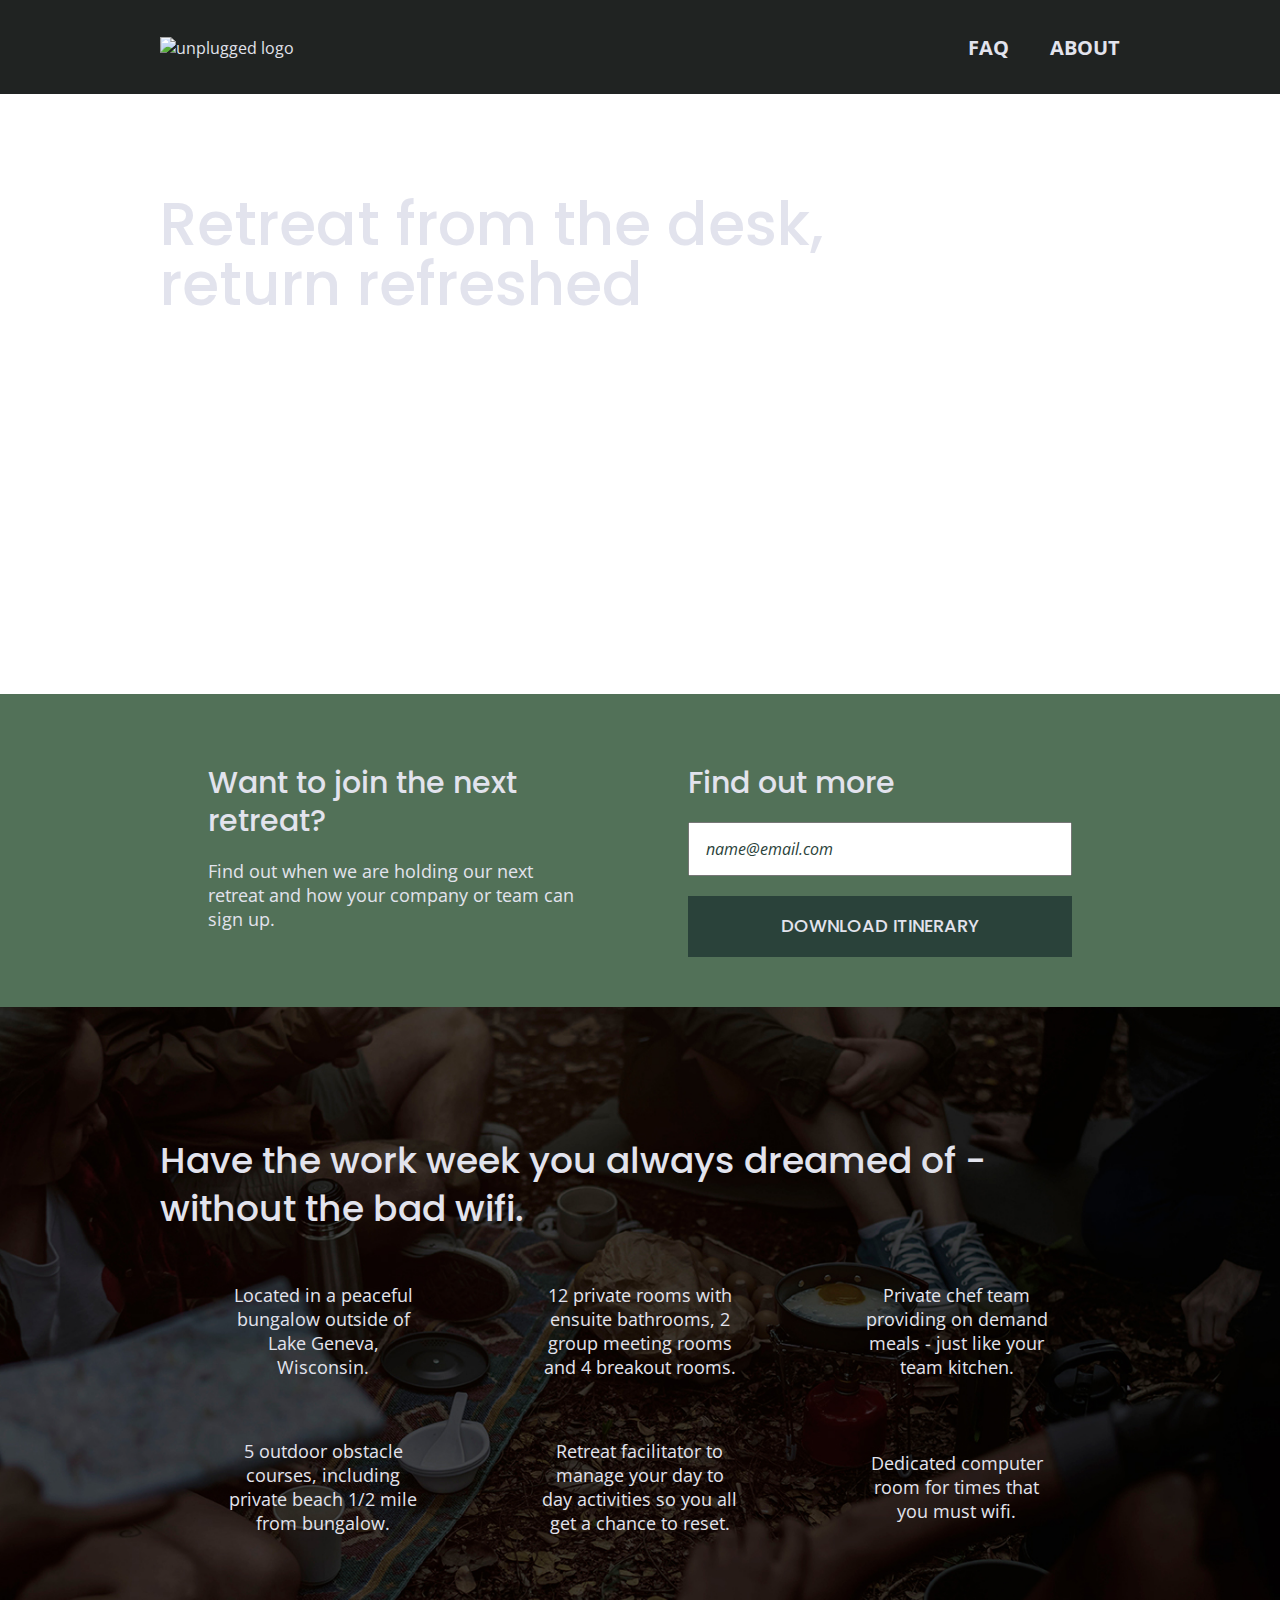
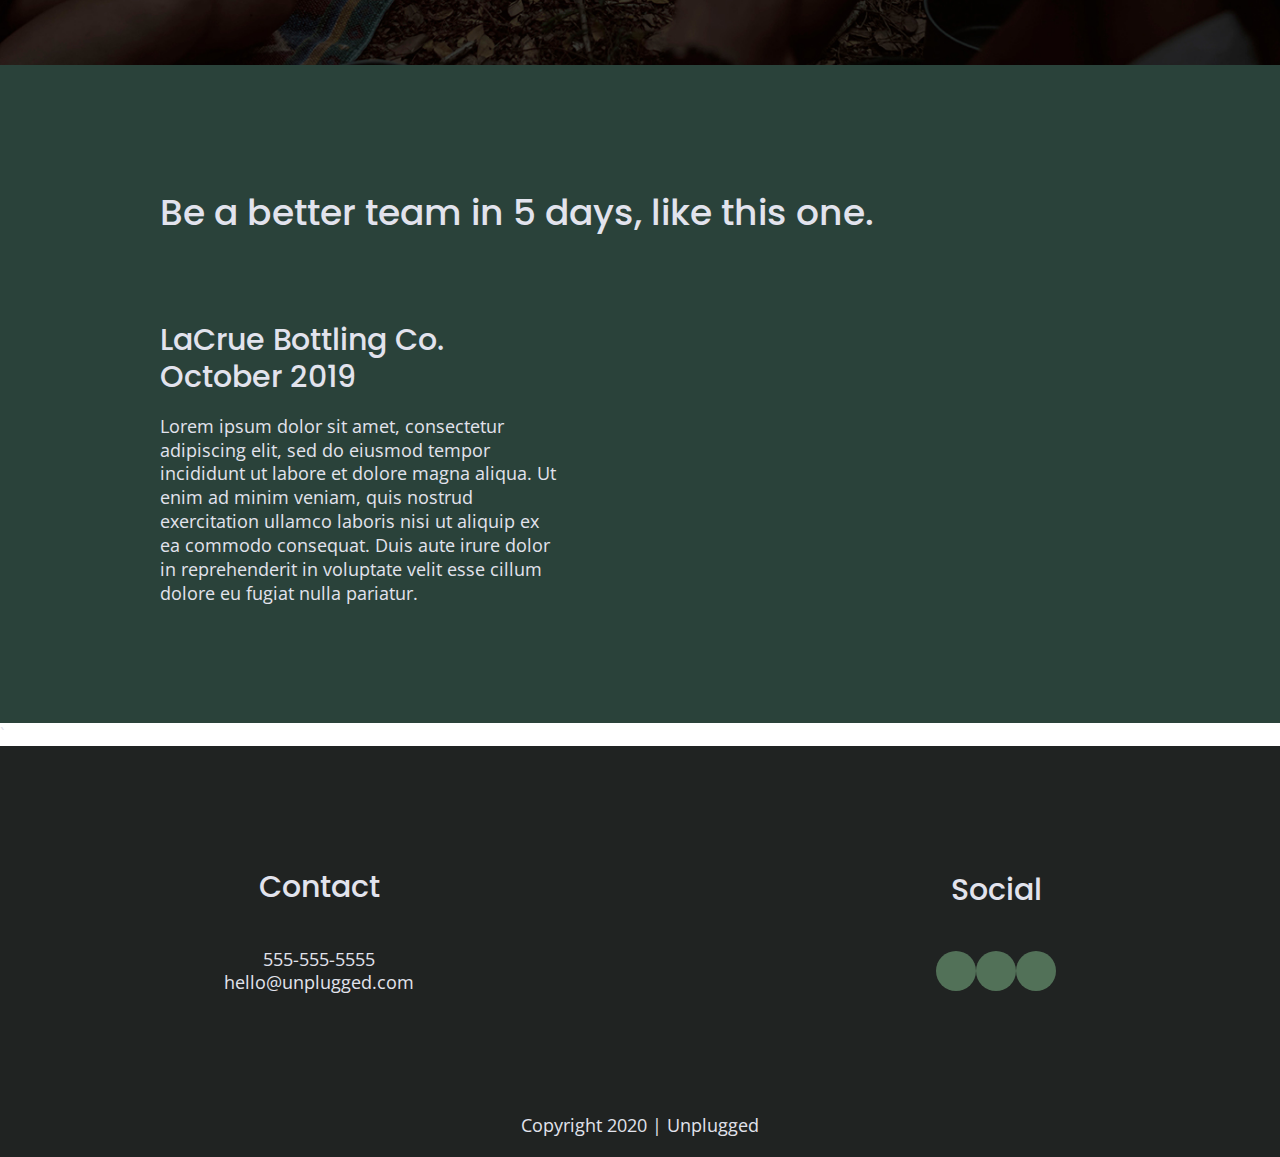
==== commit a4cf1054: "updated html doc with more social media icons and styled on css" ====
--- a/index.html
+++ b/index.html
@@ -120,9 +120,9 @@
         <div class="social">
           <h4>Social</h4>
           <div class="social-icons">
-            <p><a href="https://www.facebook.com/yoursite" target="_blank"></a></p>
-            <p><a href="https://www.twitter.com/yoursite" target="_blank"></a></p>
-            <p><a href="https://www.instagram.com/yoursite" target="_blank"></a></p>
+            <p><a href="https://www.facebook.com/yoursite" target="_blank"><i class="fab fa-facebook"></i></a></p>
+            <p><a href="https://www.twitter.com/yoursite" target="_blank"><i class="fab fa-twitter"></i></a></p>
+            <p><a href="https://www.instagram.com/yoursite" target="_blank"><i class="fab fa-instagram"></i></a></p>
           </div>
         </div>
       </div>
--- a/css/main.css
+++ b/css/main.css
@@ -238,11 +238,19 @@
     justify-content: space-around;
     align-items: center;
   }
-  
+
   footer .social-icons p {
-    display: flex;
-    justify-content: center;
-    align-items: center;
+    background-color: #527158;
+    border-radius: 50%;
+    width: 40px;
+    height: 40px;
+    display: flex;
+    justify-content: center;
+    align-items: center;
+  }
+  
+  footer .social-icons p i {
+    font-size: 1.3125em;
   }
   
   footer .copyright {
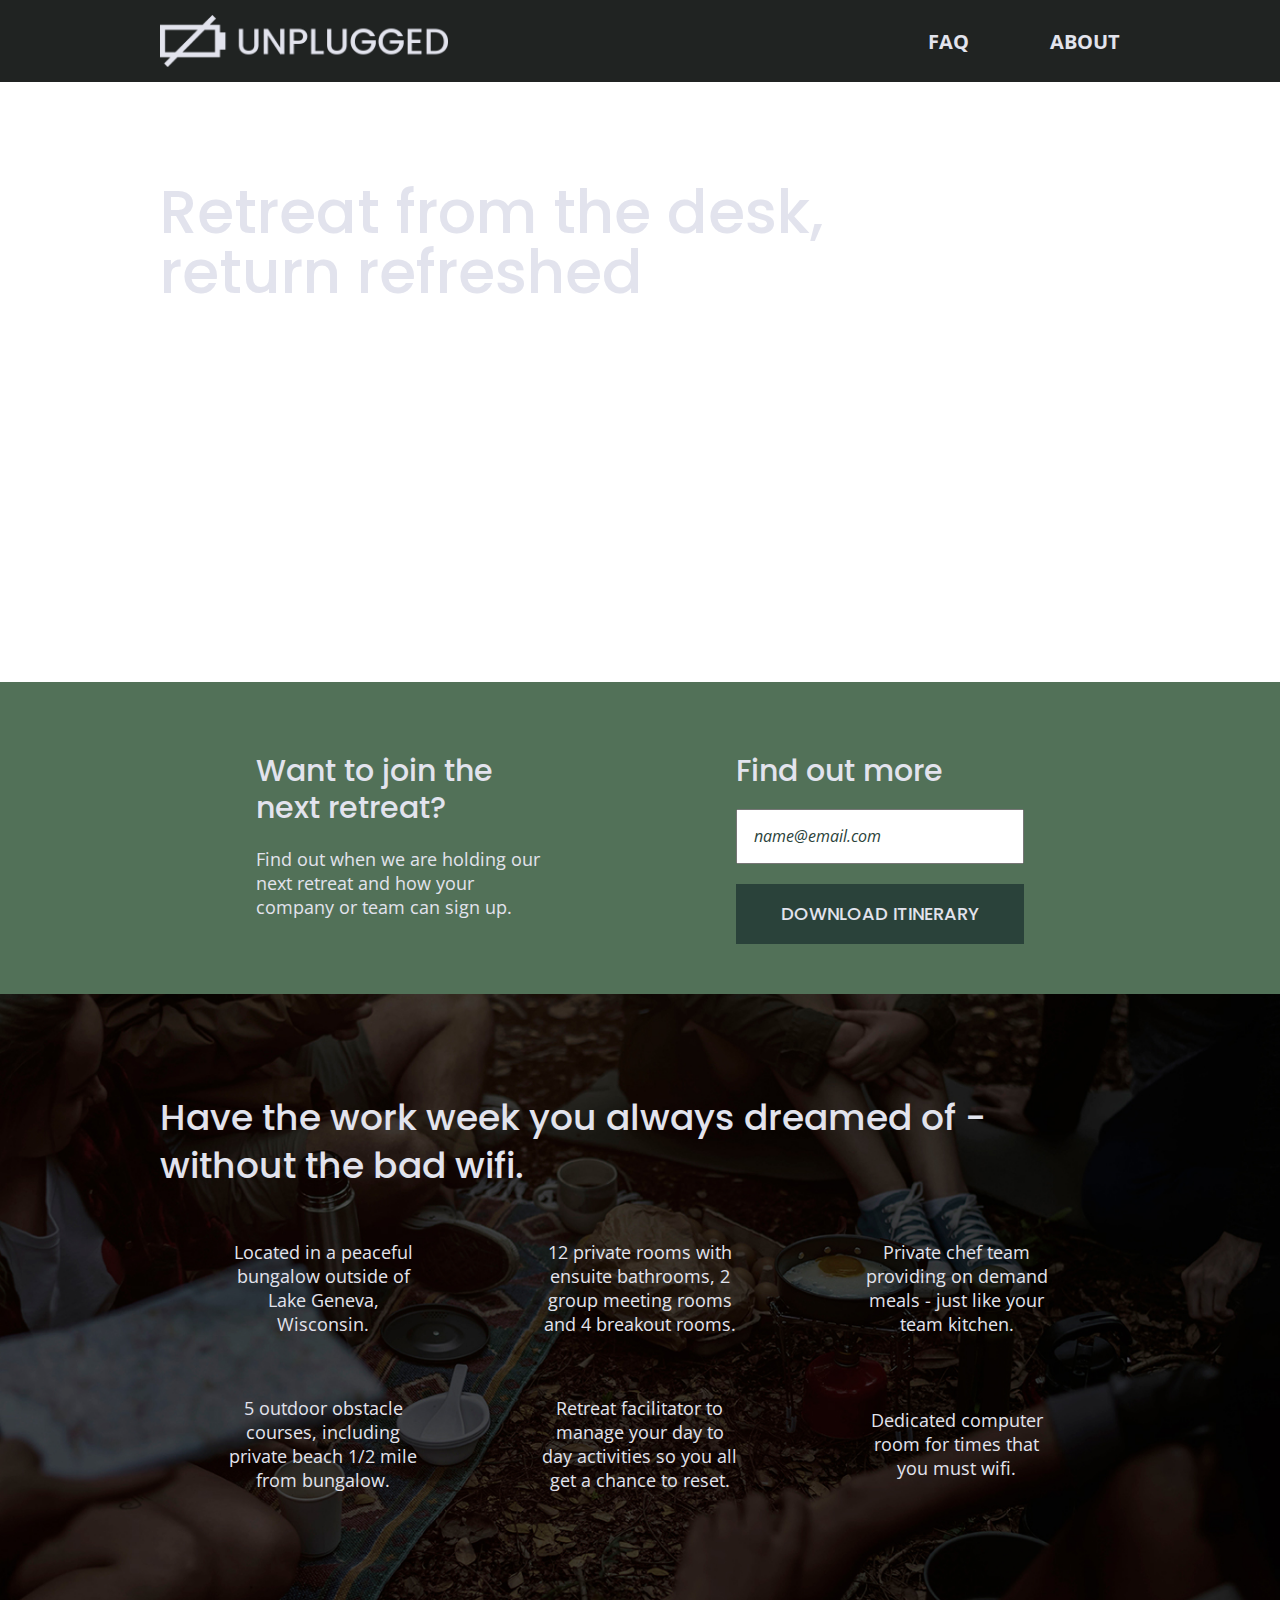
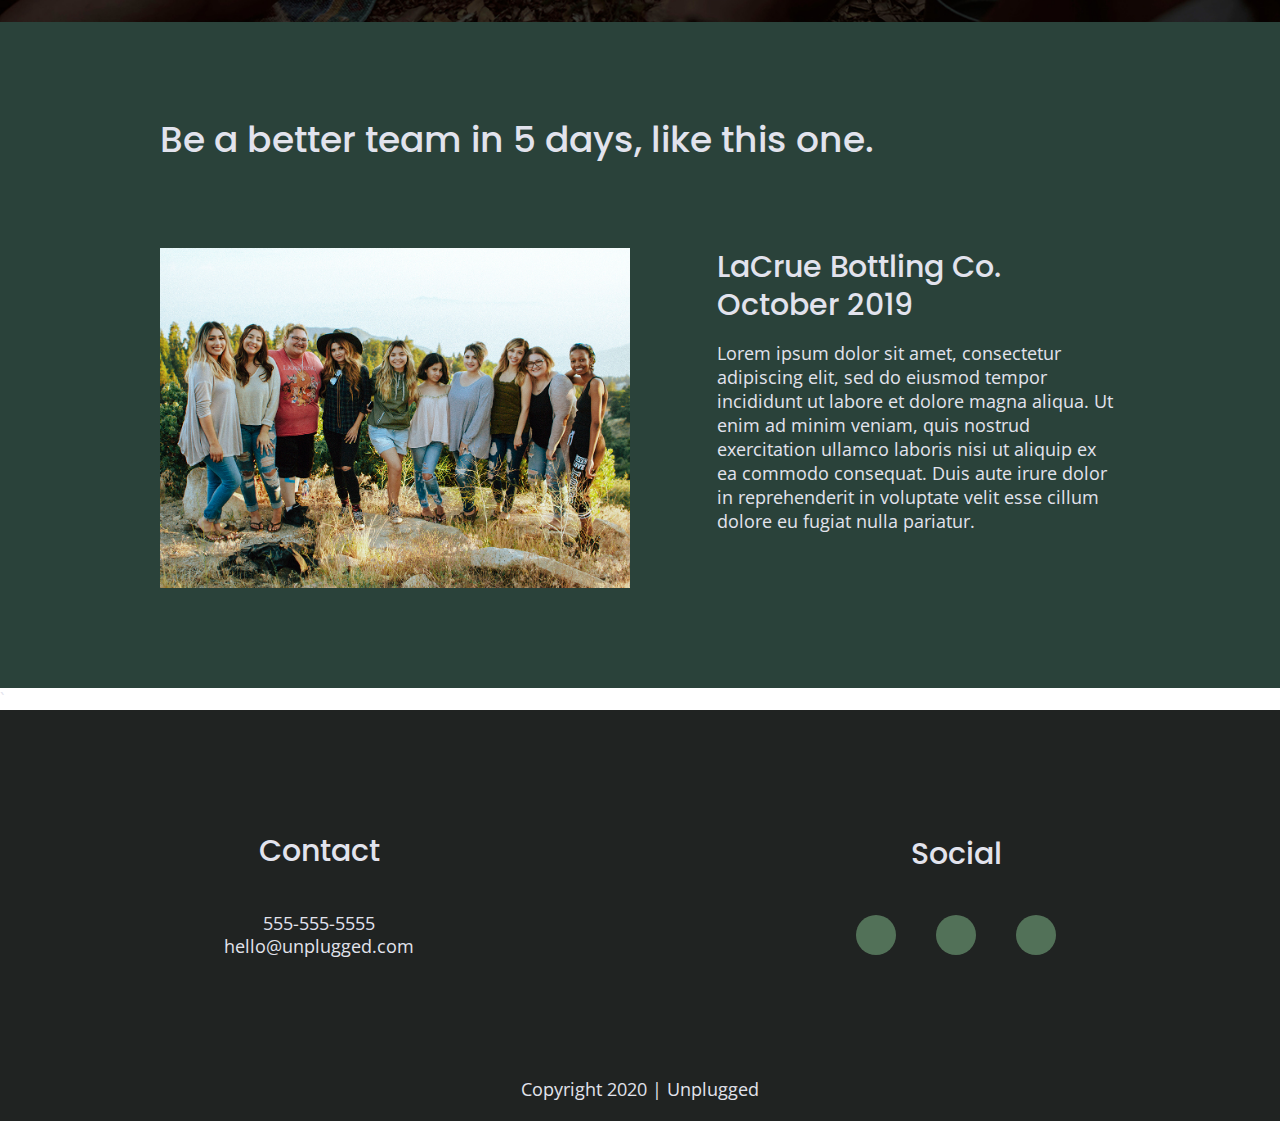
==== commit 9b2cd288: "polished css and added logo to html" ====
--- a/index.html
+++ b/index.html
@@ -30,7 +30,9 @@
   <!-- Add your site or application content here -->
   <header>
     <div class="content-wrapper">
-      <a href="#"><img src="" alt="unplugged logo"></a>
+      <figure>
+      <a href="#"><img src="img/unpluggedlogo.png" alt="unplugged logo"></a>
+      </figure>
         <div class="header-divider"></div>
           <nav>
             <ul>
@@ -98,6 +100,9 @@
       <div class="content-wrapper">
           <h2>Be a better team in 5 days, like this one.</h2>
           <article>
+            <figure>
+              <img src="img/teampic.jpg" alt="picture of Lacrue team">
+            </figure>
             <div>
               <h3>LaCrue Bottling Co. October 2019</h3>
               <p>Lorem ipsum dolor sit amet, consectetur adipiscing elit, sed do eiusmod tempor incididunt ut labore et
--- a/css/main.css
+++ b/css/main.css
@@ -113,6 +113,8 @@
   ul, 
   ol {
     list-style-type: none;
+    margin: 0;
+    padding: 0;
   }
    
   a {
@@ -124,6 +126,7 @@
     font-family: 'Poppins', sans-serif;
     font-weight: 500;
     font-size: 1.875em;
+    margin: 0;
   }
    
   h3, 
@@ -340,16 +343,17 @@
     align-items: center;
     flex-flow: row wrap;
   }
-  
+  .features i {
+    font-size: 3.75em;
+    padding-bottom: 40px;
+  }
+
+
   .features p {
     text-align: center;
     margin: 0;
   }
 
-  .features i {
-    font-size: 3.75em;
-    padding-bottom: 40px;
-  }
   
   /* Reviews */
   
@@ -599,7 +603,7 @@
   
     aside .content-wrapper .form-description,
     aside .content-wrapper .form {
-      width: 35%;
+      width: 40%;
       margin: 0;
     }
   
@@ -620,6 +624,10 @@
     .features .features-item-description {
       width: 62%;
     }
+
+    .features i {
+      margin-bottom: 30px;
+    }
   
     /* Reviews */
     .reviews article {
@@ -665,6 +673,11 @@
     footer p {
         line-height: 1.285;
     }
+
+    footer .social-icons {
+      width: 12.5em;
+      justify-content: space-between;
+    }
   
     footer .copyright {
       width: 100%;
@@ -763,7 +776,7 @@
   
     aside .content-wrapper .form-description,
     aside .content-wrapper .form {
-      width: 40%;
+      width: 30%;
     }
   
     .form-description p {
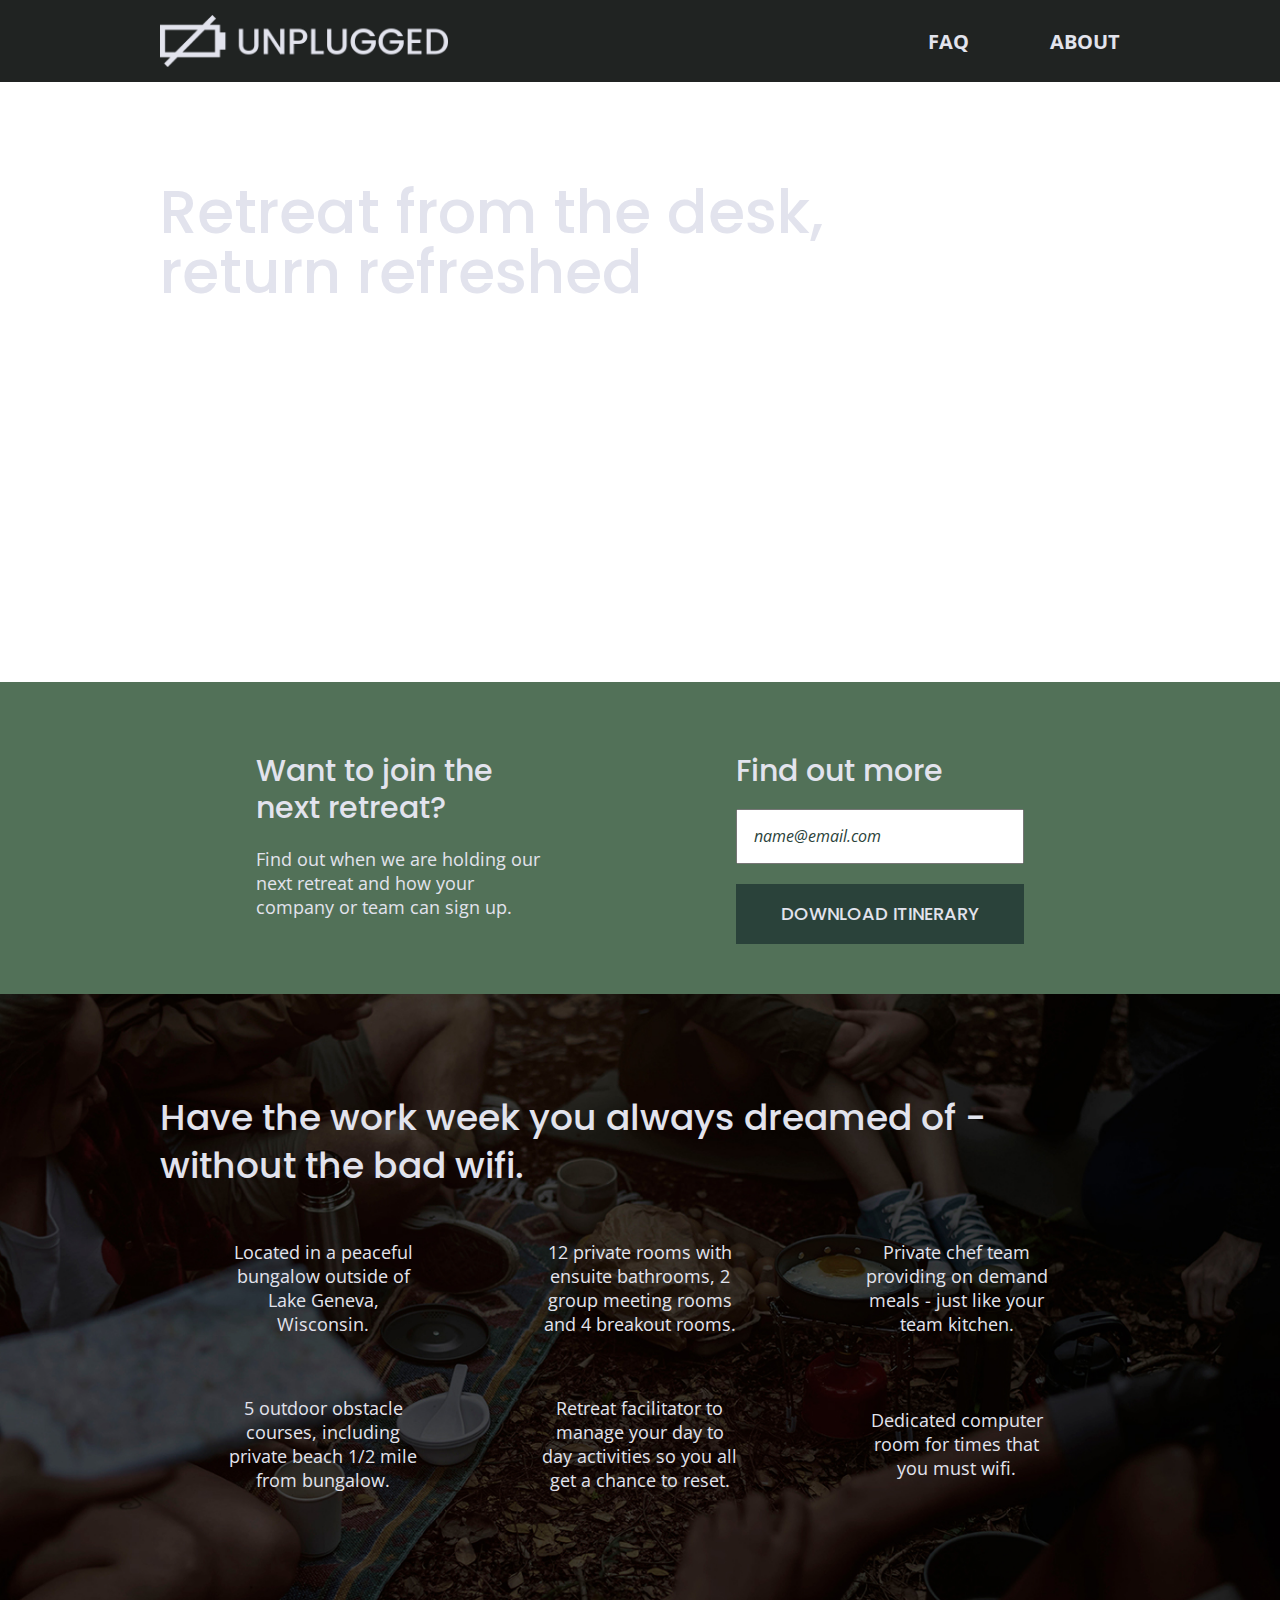
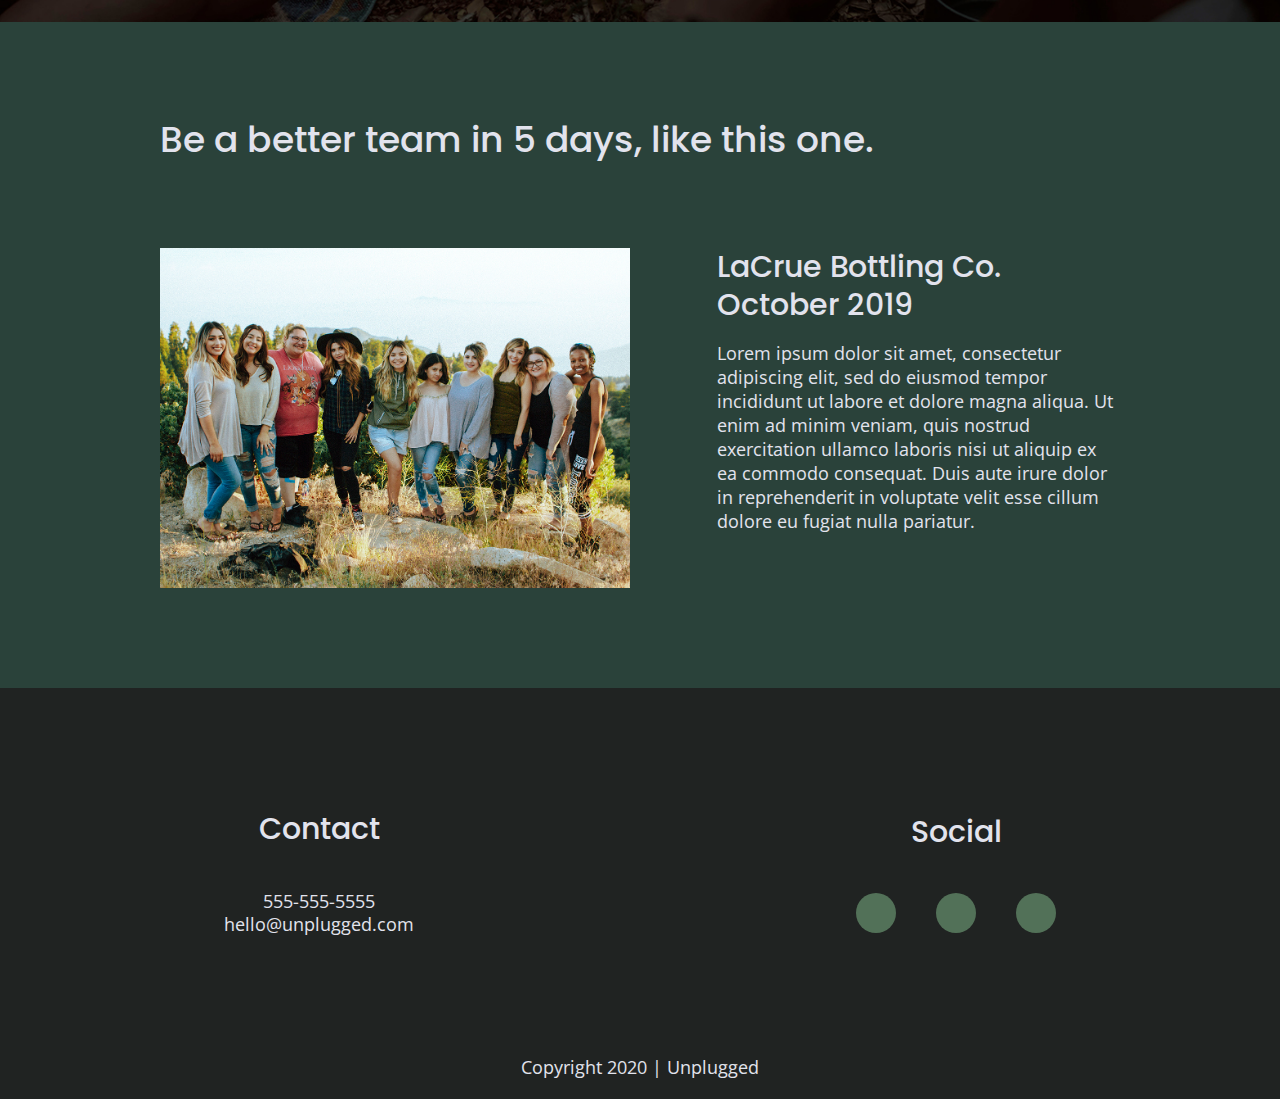
==== commit 2b795cd3: "took out a small mark on the main closing tag" ====
--- a/index.html
+++ b/index.html
@@ -113,7 +113,7 @@
           </article>
       </div>
     </section>
-`</main>
+</main>
 
   <footer>
     <div class="content-wrapper">
